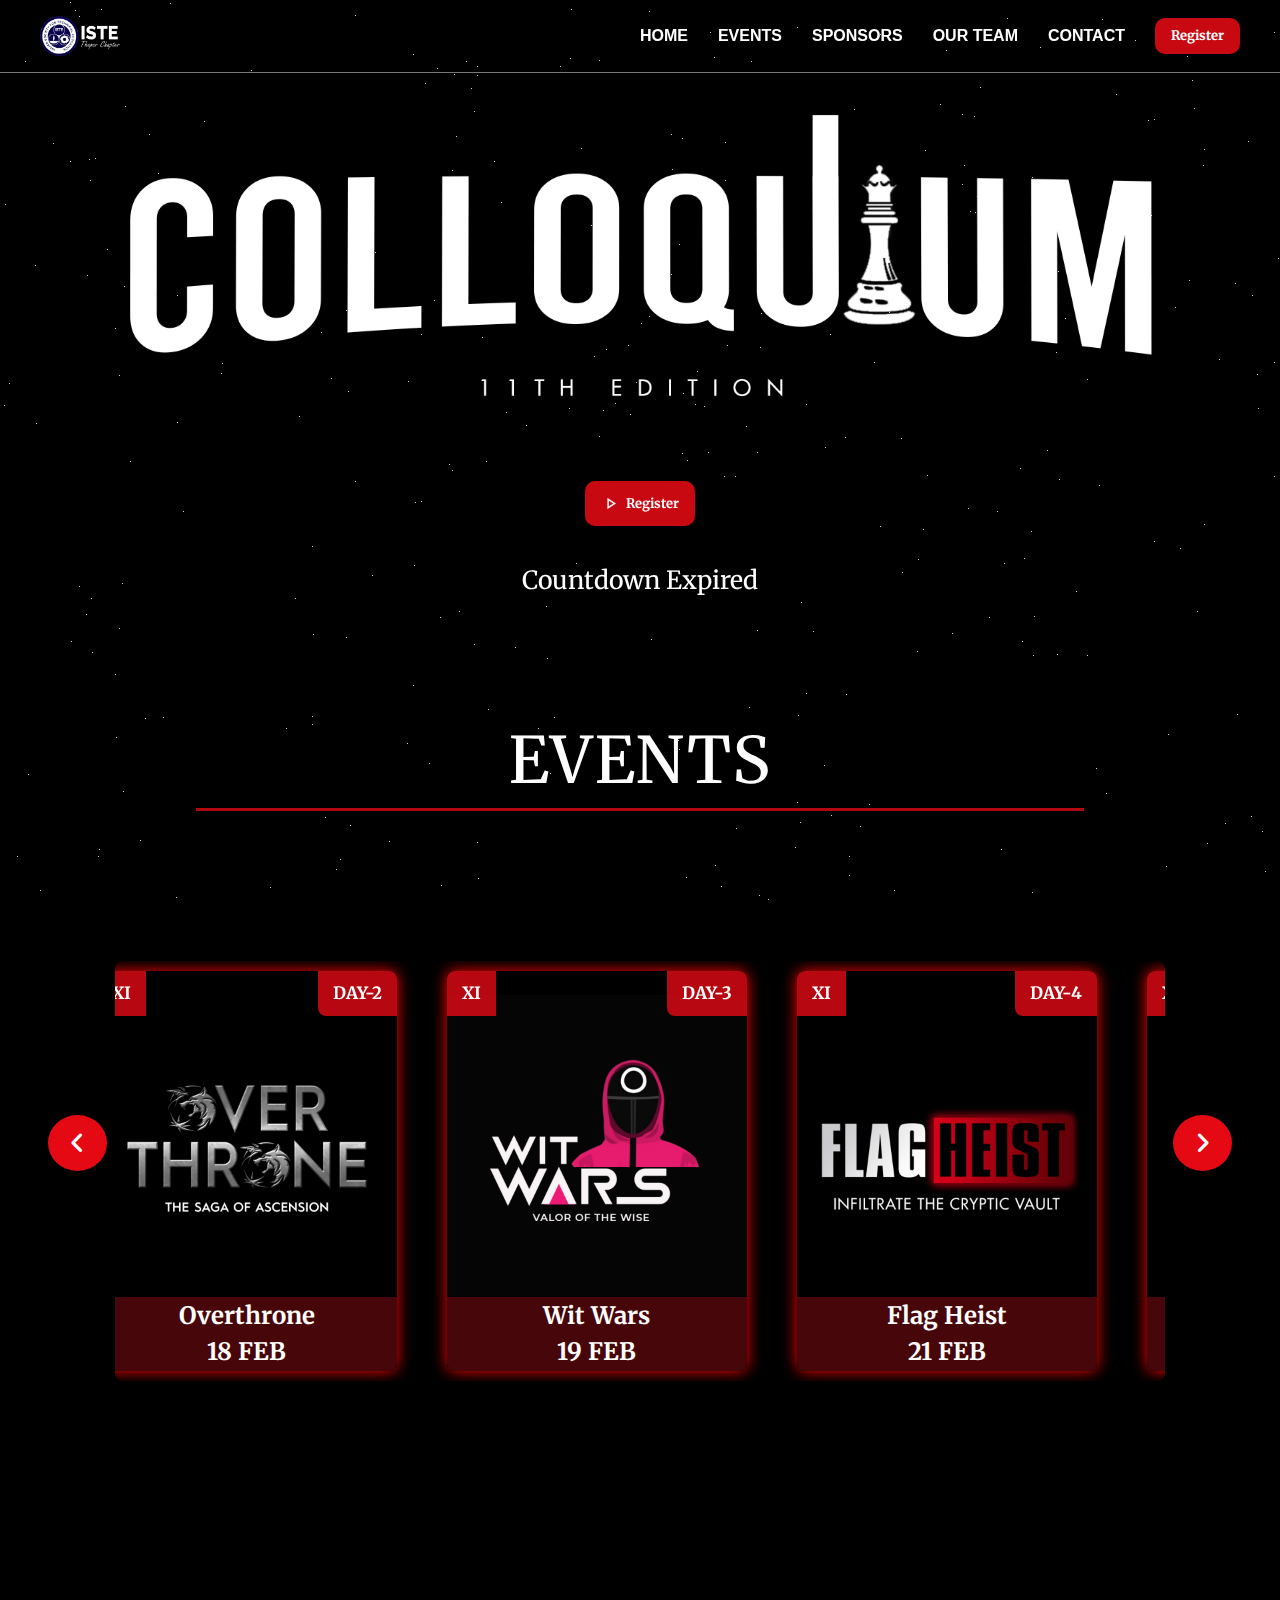
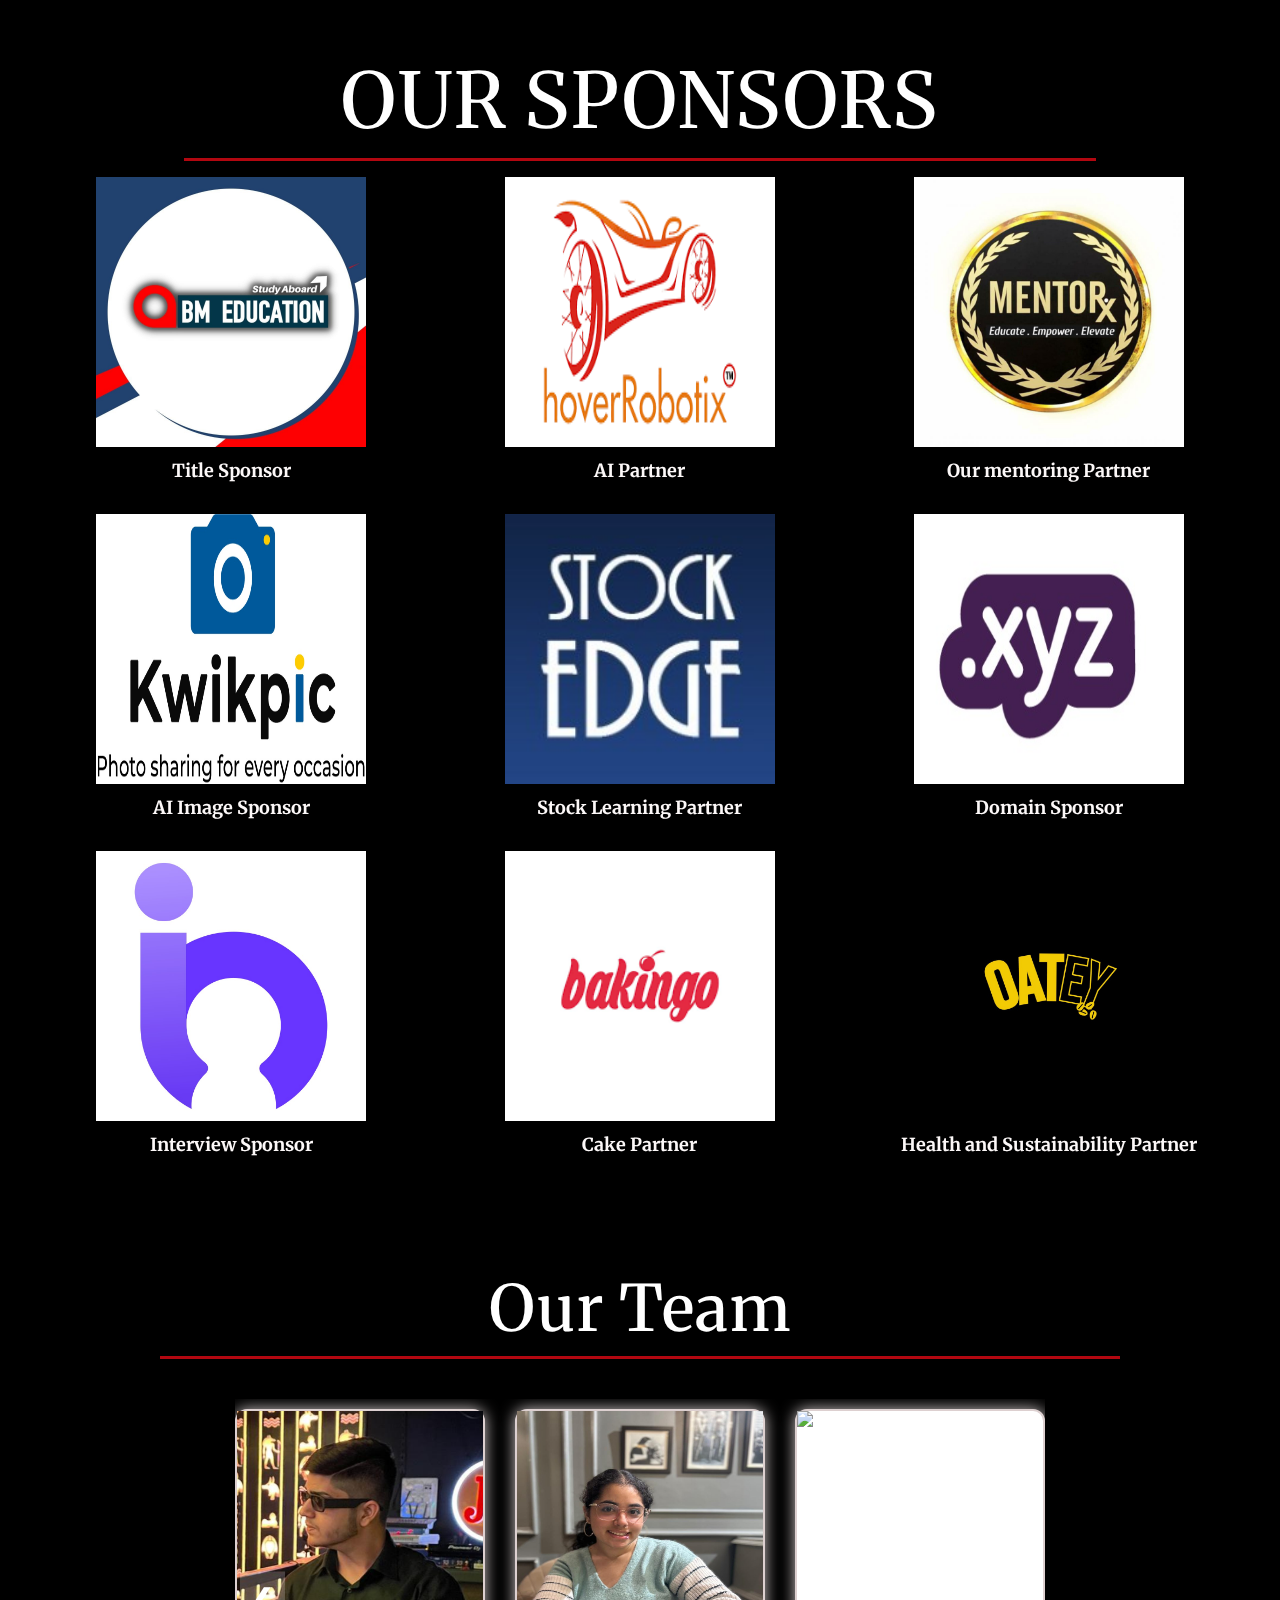
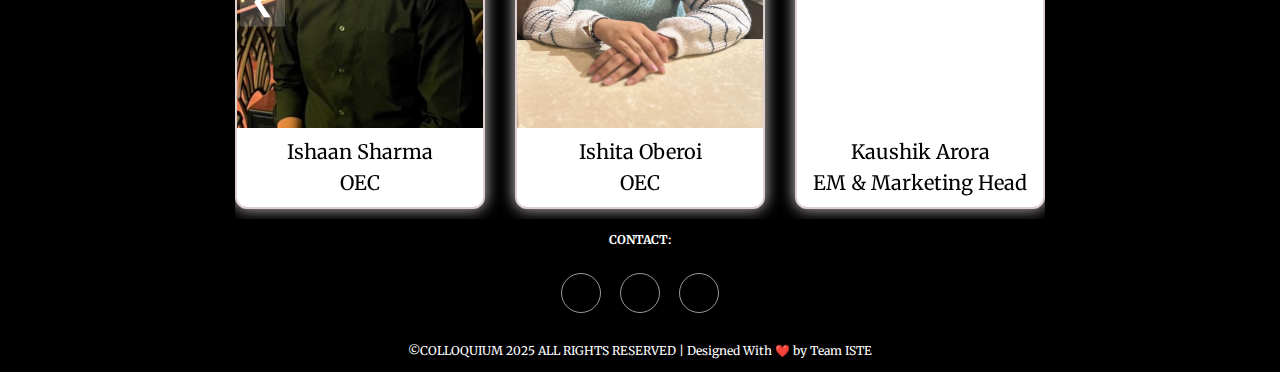
==== index.html @ e451efb2 "title" ====
<!DOCTYPE html>
<html lang="en">

<head>
    <meta charset="UTF-8">
    <meta name="viewport" content="width=device-width, initial-scale=1.0">
    <title>Home</title>
    <link rel="stylesheet" href="style.css">
    <link rel="stylesheet" href="home.css">
    <link rel="stylesheet" href="https://unpkg.com/aos@next/dist/aos.css" />
    <link rel="stylesheet" href="https://cdnjs.cloudflare.com/ajax/libs/font-awesome/6.3.0/css/all.min.css">
    <link href="https://fonts.googleapis.com/css2?family=Bebas+Neue" rel="stylesheet">

    <link rel="stylesheet" href="https://cdnjs.cloudflare.com/ajax/libs/ionicons/2.0.1/css/ionicons.min.css">

    
</head>

<body>
    <header>
        <div class="header">
                <a class="logo" href=".page-top"><img src="images/ISTE Thapar Chapter Logo white.png" alt="ISTE LOGO"></a>
            
                
                <input class="menu-btn" type="checkbox" id="menu-btn" />
                <label class="menu-icon" for="menu-btn"><span class="navicon"></span></label>
                <ul class="menu">
                    <li><a href="#" class="link link-theme">HOME</a></li>
                    <li><a href="#wrapper" class="link link-theme">EVENTS</a></li>
                    <li><a href="#sponsers" class="link link-theme">SPONSORS</a></li>
                    <li><a href="#our-team" class="link link-theme">OUR TEAM</a></li>
                    <li><a href="#footer" class="link link-theme">CONTACT</a></li>
                    <li>
                        <a class="resume-button" href="register.html" id="nav-button1">
                            Register
                        </a>
                    </li>
                </ul>
        </div>
    </header>

    <div class="main-container">
        <!-- <img src="images/IMG_9204.JPG"
            alt="ISTE Colloquium Group" class="hero-image" /> -->

        <div class="content">
            <img src="images/logo.png "
            alt="Colloquium" class="hero-image" />
           
            <a class="resume-button" href="register.html">
                <img src="images/play_arrow_24dp_E8EAED_FILL0_wght400_GRAD0_opsz24.svg" alt="Resume Icon"> Register
            </a>

            <div class="countdown">
                <div class="countdown-group">
                    <div class="countdown-digits">
                        <div class="digit" id="days">00</div>
                    </div>
                    <div class="countdown-label">DAYS</div>
                </div>
            
                <div class="countdown-group">
                    <div class="countdown-digits">
                        <div class="digit" id="hours">00</div>
                    </div>
                    <div class="countdown-label">HOURS</div>
                </div>
            
                <div class="countdown-group">
                    <div class="countdown-digits">
                        <div class="digit" id="minutes">00</div>
                    </div>
                    <div class="countdown-label">MINUTES</div>
                </div>
            
                <div class="countdown-group">
                    <div class="countdown-digits">
                        <div class="digit" id="seconds">00</div>
                    </div>
                    <div class="countdown-label">SECONDS</div>
                </div>
            </div>
            
            <script>
                function startCountdown(targetDate) {
                    function updateTimer() {
                        const now = new Date().getTime();
                        const distance = targetDate - now;
            
                        if (distance < 0) {
                            document.querySelector(".countdown").innerHTML = "Countdown Expired";
                            return;
                        }
            
                        const days = Math.floor(distance / (1000 * 60 * 60 * 24));
                        const hours = Math.floor((distance % (1000 * 60 * 60 * 24)) / (1000 * 60 * 60));
                        const minutes = Math.floor((distance % (1000 * 60 * 60)) / (1000 * 60));
                        const seconds = Math.floor((distance % (1000 * 60)) / 1000);
            
                        document.getElementById("days").innerText = days.toString().padStart(2, '0');
                        document.getElementById("hours").innerText = hours.toString().padStart(2, '0');
                        document.getElementById("minutes").innerText = minutes.toString().padStart(2, '0');
                        document.getElementById("seconds").innerText = seconds.toString().padStart(2, '0');
                    }
            
                    updateTimer();
                    setInterval(updateTimer, 1000);
                }
            
                const targetDate = new Date("2025-02-17T00:00:00").getTime();
                startCountdown(targetDate);
            </script>

           
        </div>
    </div>

    <div id="wrapper">
        <h1>EVENTS</h1>
        <div class="wrapper">
            <i id="left" class="fa-solid fa-angle-left"></i>
            <ul class="carousel">
                <li class="card">
                    <a class="card-inner" href="web-vida.html">
                        <img src="images/WEBVIDA.png" alt="">
                        <div class="card-front">
                            <div class="card-header">
                                <div id="XI">XI</div>
                                <div id="Day">DAY-1</div>
                            </div>
                            <div class="card-footer">
                                <div class="card-title">Web Vida</div>
                                <span class="card-date">17 FEB</span>
                            </div>
                        </div>
                        <div class="card-back">
                            <p class="event-description">CODE.CREATE.CONQUER.</p>
                        </div>
                    </a>
                </li>

                
                <li class="card">
                    <a class="card-inner" href="overthrone.html" >
                        <img src="images/OVERTHRONE.png"  alt="">
                        <div class="card-front">
                            <div class="card-header">
                                <div id="XI">XI</div>
                                <div id="Day">DAY-2</div>
                            </div>
                            <div class="card-footer">
                                <div class="card-title">Overthrone</div>
                                <span class="card-date">18 FEB</span>
                            </div>
                        </div>
                        <div class="card-back">
                            <p class="event-description">THE SAGA OF ASCENSION</p>
                        </div>
                    </a>
                </li>
                <li class="card">
                    <a class="card-inner" href="wit-wars.html" >
                        <img src="images/WITWARS.png" alt="">
                        <div class="card-front">
                            <div class="card-header">
                                <div id="XI">XI</div>
                                <div id="Day">DAY-3</div>
                            </div>
                            <div class="card-footer">
                                <div class="card-title">Wit Wars</div>
                                <span class="card-date">19 FEB</span>
                            </div>
                        </div>
                        <div class="card-back">
                            <p class="event-description">VALOR OF THE WISE</p>
                        </div>
                    </a>
                </li>
                <li class="card">
                    <a class="card-inner" href="flag-heist.html" >
                        <img src="images/FLAGHEIST.png" alt="">
                        <div class="card-front">
                            <div class="card-header">
                                <div id="XI">XI</div>
                                <div id="Day">DAY-4</div>
                            </div>
                            <div class="card-footer">
                                <div class="card-title">Flag Heist</div>
                                <span class="card-date">21 FEB</span>
                            </div>
                        </div>
                        <div class="card-back">
                            <p class="event-description">INFILTRATE THE CRYPTIC VAULT</p>
                        </div>
                    </a>
                </li>
               
            </ul>
            <i id="right" class="fa-solid fa-angle-right"></i>
        </div>
    </div>
    <div id="sponsers">
        <div class="container">
            <h1 class="title">OUR SPONSORS</h1>
            <div class="sponsors-grid">
                <div class="sponsor">
                    <img src="images/bm.jpg" alt="Sponsor 1 Logo" class="sponsor-logo">
                    <p class="description">Title Sponsor</p>
                </div>
                <div class="sponsor">
                    <img src="images/ai.png" alt="Sponsor 2 Logo" class="sponsor-logo">
                    <p class="description">AI Partner</p>
                </div>
                <div class="sponsor">
                    <img src="images/mentor.jpeg" alt="Sponsor 3 Logo" class="sponsor-logo">
                    <p class="description">Our mentoring Partner</p>
                </div>
                <div class="sponsor">
                    <img src="images/logo-4.jpg" alt="Sponsor 4 Logo" class="sponsor-logo">
                    <p class="description">AI Image Sponsor</p>
                </div>
                <div class="sponsor">
                    <img src="images/logo-5.jpg" alt="Sponsor 5 Logo" class="sponsor-logo">
                    <p class="description">Stock Learning Partner</p>
                </div>
                <div class="sponsor">
                    <img src="images/logo-6.jpg" alt="Sponsor 6 Logo" class="sponsor-logo">
                    <p class="description">Domain Sponsor</p>
                </div>
                <div class="sponsor">
                    <img src="images/logo-7.jpg" alt="Sponsor 7 Logo" class="sponsor-logo">
                    <p class="description">Interview Sponsor</p>
                </div>
                <div class="sponsor">
                    <img src="images/cake.png" alt="Sponsor Logo" class="sponsor-logo">
                    <p class="description">Cake Partner</p>
                </div>
                <div class="sponsor">
                    <img src="images/oatley.jpg" alt="Sponsor 7 Logo" class="sponsor-logo">
                    <p class="description">Health and Sustainability Partner</p>
                </div>
            </div>
        </div>
    </div>


    <div id="our-team">
        <h1>Our Team</h1>

        <div class="slider-container">
            <button class="arrow arrow-left">&#10094;</button>
            <div class="oc">
                <div class="grid">
                    <div class="image">
                        <img src="images/ishaan.png" alt="Ishaan Sharma" />
                    </div>
                    <div class="name">
                        <p>Ishaan Sharma</p>
                        <p>OEC</p>
                    </div>
                </div>
                <div class="grid">
                    <div class="image">
                        <img src="images/ishita.jpg" alt="Ishita Oberoi" />
                    </div>
                    <div class="name">
                        <p>Ishita Oberoi</p>
                        <p>OEC</p>
                    </div>
                </div>
                <div class="grid">
                    <div class="image">
                        <img src="images/kaushik.png" alt="Kaushik Arora" />
                    </div>
                    <div class="name">
                        <p>Kaushik Arora</p>
                        <p>EM & Marketing Head</p>
                    </div>
                </div>
                <div class="grid">
                    <div class="image">
                        <img src="images/haryiank.png" alt="Haryiank Kumra" />
                    </div>
                    <div class="name">
                        <p>Haryiank Kumar</p>
                        <p>EM Head</p>
                    </div>
                </div>
                <div class="grid">
                    <div class="image">
                        <img src="images/sakshat.png" alt="Sakshat Jain" />
                    </div>
                    <div class="name">
                        <p>Sakshat Jain</p>
                        <p>EM Head</p>
                    </div>
                </div>
                <div class="grid">
                    <div class="image">
                        <img src="images/bhavya.jpeg" alt="Bhavya" />
                    </div>
                    <div class="name">
                        <p>Bhavya</p>
                        <p>Documentation Head</p>
                    </div>
                </div>
                <div class="grid">
                    <div class="image">
                        <img src="images/vaaris.png" alt="Vaaris Sidhu" />
                    </div>
                    <div class="name">
                        <p>Vaaris Sidhu</p>
                        <p>Documentation Head</p>
                    </div>
                </div>
                <div class="grid">
                    <div class="image"><img src="images/lakshita.png" alt="Lakshita Gupta"></div>
                    <div class="name">
                        <p class="person-name">Lakshita Gupta</p>
                        <p class="person-role">Technical Head</p>
                    </div>
                </div>

                <div class="grid">
                    <div class="image"><img src="images/garv.jpg" alt="Garv Chopra"></div>
                    <div class="name">
                        <p class="person-name">Garv Chopra</p>
                        <p class="person-role">Technical Head</p>
                    </div>
                </div>

                <div class="grid">
                    <div class="image"><img src="images/Ishan.jpg" alt="Ishaan Pathak"></div>
                    <div class="name">
                        <p class="person-name">Ishaan Pathak</p>
                        <p class="person-role">Technical Head</p>
                    </div>
                </div>

                <div class="grid">
                    <div class="image"><img src="images/janya.jpeg" alt="Janya Makhija"></div>
                    <div class="name">
                        <p class="person-name">Janya Makhija</p>
                        <p class="person-role">Marketing Head</p>
                    </div>
                </div>

               

                <div class="grid">
                    <div class="image"><img src="images/ayush.png" alt="Ayush Garg"></div>
                    <div class="name">
                        <p class="person-name">Ayush Garg</p>
                        <p class="person-role">Design Head</p>
                    </div>
                </div>

                <div class="grid">
                    <div class="image"><img src="images/bhavika.png" alt="Bhavika"></div>
                    <div class="name">
                        <p class="person-name">Bhavika</p>
                        <p class="person-role">Design Head</p>
                    </div>
                </div>

                <div class="grid">
                    <div class="image"><img src="images/kashvi.png" alt="Kashvi"></div>
                    <div class="name">
                        <p class="person-name">Kashvi Sharma</p>
                        <p class="person-role">Content Head</p>
                    </div>
                </div>

                <div class="grid">
                    <div class="image"><img src="images/saarthi.png" alt="Saarthi Arora"></div>
                    <div class="name">
                        <p class="person-name">Saarthi Arora</p>
                        <p class="person-role">Content Head</p>
                    </div>
                </div>

                <div class="grid">
                    <div class="image"><img src="images/paras.png" alt="Paras Dhawan"></div>
                    <div class="name">
                        <p class="person-name">Paras Dhawan</p>
                        <p class="person-role">Media Head</p>
                    </div>
                </div>

                <div class="grid">
                    <div class="image"><img src="images/rishabh.png" alt="Rishabh"></div>
                    <div class="name">
                        <p class="person-name">Rishabh Garg</p>
                        <p class="person-role">Media Head</p>
                    </div>
                </div>

                <div class="grid">
                    <div class="image"><img src="images/abhinivesh.png" alt="Abhinivesh Sharma"></div>
                    <div class="name">
                        <p class="person-name">Abhinivesh Sharma</p>
                        <p class="person-role">Publicity Head</p>
                    </div>
                </div>

                <div class="grid">
                    <div class="image"><img src="images/sneha.png" alt="Sneha"></div>
                    <div class="name">
                        <p class="person-name">Sneha</p>
                        <p class="person-role">Publicity Head</p>
                    </div>
                </div>

                <div class="grid">
                    <div class="image"><img src="images/yashita.png" alt="Yashita Gupta"></div>
                    <div class="name">
                        <p class="person-name">Yashita Gupta</p>
                        <p class="person-role">Creativity Head</p>
                    </div>
                </div>

                <div class="grid">
                    <div class="image"><img src="images/diya.jpg" alt="Diya"></div>
                    <div class="name">
                        <p class="person-name">Diya</p>
                        <p class="person-role">Creativity Head</p>
                    </div>
                </div>

                <div class="grid">
                    <div class="image"><img src="images/TANISHQ.jpg" alt="Tanishq Soni"></div>
                    <div class="name">
                        <p class="person-name">Tanishq Soni</p>
                        <p class="person-role">Logistics Head</p>
                    </div>
                </div>

                <div class="grid">
                    <div class="image"><img src="images/DIXANT.jpg" alt="Dixant"></div>
                    <div class="name">
                        <p class="person-name">Dixant</p>
                        <p class="person-role">Logistics Head</p>
                    </div>
                </div>

            </div>
            <button class="arrow arrow-right">&#10095;</button>
        </div>
    </div>

    
    
      
    
    <div class="footer-basic" id="footer" >
        <footer>
            <div class="contact">
                <h4>CONTACT:</h4>
            </div>
            <div class="social">
                <a href="https://www.instagram.com/iste_tiet/"><i class="icon ion-social-instagram"></i></a>
                <a href="https://www.linkedin.com/company/iste-thapar/posts/?feedView=all"><i
                        class="icon ion-social-linkedin"></i></a>
                <a href="https://www.facebook.com/ISTE.Thapar/"><i class="icon ion-social-facebook"></i></a>
            </div>

            <p>©COLLOQUIUM 2025 ALL RIGHTS RESERVED | Designed With ❤️ by <span>Team ISTE</span></p>
        </footer>
    </div>


    <div class="particles"></div>
    <div class="star-background"></div>

    <script>
        // background
        const particleContainer = document.querySelector('.particles');
        const starBackground = document.querySelector('.star-background');

        for (let i = 0; i < 100; i++) {
            const particle = document.createElement('div');
            particle.classList.add('particle');
            particle.style.top = `${Math.random() * 100}vh`;
            particle.style.left = `${Math.random() * 100}vw`;
            particle.style.animationDelay = `${Math.random() * 10}s`;
            particleContainer.appendChild(particle);
        }

        for (let i = 0; i < 300; i++) {
            const star = document.createElement('div');
            star.classList.add('star');
            star.style.top = `${Math.random() * 100}vh`;
            star.style.left = `${Math.random() * 100}vw`;
            starBackground.appendChild(star);
        }

        // event carousel 
        const wrapper = document.querySelector(".wrapper");
        const carousel = document.querySelector(".carousel");
        const firstCardWidth = carousel.querySelector(".card").offsetWidth;
        const arrowBtns = document.querySelectorAll(".wrapper i");
        const carouselChildrens = [...carousel.children];

        let isDragging = false, isAutoPlay = true, startX, startScrollLeft, timeoutId;

        let cardPerView = Math.round(carousel.offsetWidth / firstCardWidth);

        carouselChildrens.slice(-cardPerView).reverse().forEach(card => {
            carousel.insertAdjacentHTML("afterbegin", card.outerHTML);
        });

        carouselChildrens.slice(0, cardPerView).forEach(card => {
            carousel.insertAdjacentHTML("beforeend", card.outerHTML);
        });

        carousel.classList.add("no-transition");
        carousel.scrollLeft = carousel.offsetWidth;
        carousel.classList.remove("no-transition");

        arrowBtns.forEach(btn => {
            btn.addEventListener("click", () => {
                carousel.scrollLeft += btn.id == "left" ? -firstCardWidth : firstCardWidth;
            });
        });

        const dragStart = (e) => {
            isDragging = true;
            carousel.classList.add("dragging");
            startX = e.pageX;
            startScrollLeft = carousel.scrollLeft;
        };

        const dragging = (e) => {
            if (!isDragging) return;
            carousel.scrollLeft = startScrollLeft - (e.pageX - startX);
        };

        const dragStop = () => {
            isDragging = false;
            carousel.classList.remove("dragging");
        };

        const infiniteScroll = () => {
            if (carousel.scrollLeft === 0) {
                carousel.classList.add("no-transition");
                carousel.scrollLeft = carousel.scrollWidth - (2 * carousel.offsetWidth);
                carousel.classList.remove("no-transition");
            } else if (Math.ceil(carousel.scrollLeft) === carousel.scrollWidth - carousel.offsetWidth) {
                carousel.classList.add("no-transition");
                carousel.scrollLeft = carousel.offsetWidth;
                carousel.classList.remove("no-transition");
            }
            clearTimeout(timeoutId);
            if (!wrapper.matches(":hover")) autoPlay();
        };

        const autoPlay = () => {
            if (window.innerWidth < 200 || !isAutoPlay) return;
            timeoutId = setTimeout(() => carousel.scrollLeft += firstCardWidth, 5000);
        };

        autoPlay();

        carousel.addEventListener("mousedown", dragStart);
        carousel.addEventListener("mousemove", dragging);
        document.addEventListener("mouseup", dragStop);
        carousel.addEventListener("scroll", infiniteScroll);
        wrapper.addEventListener("mouseenter", () => clearTimeout(timeoutId));
        wrapper.addEventListener("mouseleave", autoPlay);

        // our team
        const teamCarousel = document.querySelector('.oc');
        const leftArrow = document.querySelector('.arrow-left');
        const rightArrow = document.querySelector('.arrow-right');
        const cardWidth = 250;
        const gap = 30;
        const scrollAmount = cardWidth + gap;
        let autoScroll;

        function scrollCarousel(direction) {
            if (direction === 'right') {
                teamCarousel.scrollBy({ left: scrollAmount, behavior: 'smooth' });
                setTimeout(() => {
                    if (teamCarousel.scrollLeft + teamCarousel.clientWidth >= teamCarousel.scrollWidth) {
                        teamCarousel.scrollTo({ left: 0, behavior: 'smooth' });
                    }
                }, 1000);
            } else {
                teamCarousel.scrollBy({ left: -scrollAmount, behavior: 'smooth' });
            }
        }

        leftArrow.addEventListener('click', () => scrollCarousel('left'));
        rightArrow.addEventListener('click', () => scrollCarousel('right'));

        function startAutoScroll() {
            autoScroll = setInterval(() => {
                scrollCarousel('right');
            }, 5000);
        }

        teamCarousel.addEventListener('mouseenter', () => clearInterval(autoScroll));
        teamCarousel.addEventListener('mouseleave', startAutoScroll);

        startAutoScroll();
    </script>
    <script src="main.js"></script>
</body>

</html>
---- style.css ----
@import 'https://fonts.googleapis.com/css2?family=Merriweather:ital,wght@0,300;0,400;0,700;0,900;1,300;1,400;1,700;1,900&family=Poppins:ital,wght@0,100;0,200;0,300;0,400;0,500;0,600;0,700;0,800;0,900;1,100;1,200;1,300;1,400;1,500;1,600;1,700;1,800;1,900&display=swap';

* {
    margin: 0;
    padding: 0;
    scroll-behavior: smooth;
    box-sizing: border-box;
}

body {
    color: white;
    line-height: 1.5;
    text-decoration: none;
    font-family: "Merriweather";
    background-color: rgb(0, 0, 0);     
    overflow-x: hidden;
}

h1,
h2 {
    letter-spacing: 0.1rem;
    font-weight: 500;
}

h1 {
    font-size: 2rem;
}

h2 {
    font-size: 1.5rem;
}

a {
    color: white;
}

/*  Navbar */
.link {
    position: relative;
    text-transform: uppercase;
    font-family: Montserrat, helvetica, arial, sans-serif;
    font-weight: 700;
}

.link:before {
    content: '';
    position: absolute;
    left: 0;
    bottom: 0;
    background: #000;
    width: 0;
    height: 2px;
    -webkit-transition: all .4s cubic-bezier(.35, 1, .33, 1);
    transition: all .4s cubic-bezier(.35, 1, .33, 1)
}

.link:hover {
    color: white;
}

.link:hover:before {
    width: 100%;
}

.link-theme:before {
    border-bottom: 3px solid;
    border-image: linear-gradient(to right, #B20710, #B20710, transparent);
    border-image-slice: 1;
}

header {
    position: relative;
    z-index: 2;
    /* background-color: #000000; */
    width: 100%;
    outline: 1px solid #777;
    flex-direction: column;
}

.header {
    display: flex;
    justify-content: space-between;
    align-items: center;
    min-height: 4.5rem;
    padding: 0.5em 2.5em;
    width: 100%;
    margin: auto;
}

.header ul {
    list-style: none;
    overflow: hidden;
    /* background-color: #000000; */
}

.header li a {
    display: block;
    text-decoration: none;
}

.header li a:hover,
.header .menu-btn:hover {
    background-color: #000000;
}

.header .logo {
    width: 5rem;
    float: left;
    font-size: 2em;
    text-decoration: none;
    height: 2.5rem;
}

.logo img {
    height: 100%;
    width: 100%;
}

.header .menu {
    clear: both;
    max-height: 0;
    transition: max-height .2s ease-out;
    display: flex;
    align-items: center;
}

.header .menu li {
    padding: 1rem;
}

.header .menu-icon {
    cursor: pointer;
    display: inline-block;
    /* float: right; */
    padding: 28px 20px;
    position: relative;
    user-select: none;
}

.header .menu-icon .navicon {
    background: white;
    display: block;
    height: 2px;
    position: relative;
    transition: background .2s ease-out;
    width: 18px;
}

.header .menu-icon .navicon:before,
.header .menu-icon .navicon:after {
    background: white;
    content: '';
    display: block;
    height: 100%;
    position: absolute;
    transition: all .2s ease-out;
    width: 100%;
}

.header .menu-icon .navicon:before {
    top: 5px;
}

.header .menu-icon .navicon:after {
    top: -5px;
}

.header .menu-btn {
    display: none;
}

.header .menu-btn:checked~.menu {
    max-height: 300px;
}

.header .menu-btn:checked~.menu-icon .navicon {
    background: transparent;
}

.header .menu-btn:checked~.menu-icon .navicon:before {
    transform: rotate(-45deg);
}

.header .menu-btn:checked~.menu-icon .navicon:after {
    transform: rotate(45deg);
}

.header .menu-btn:checked~.menu-icon:not(.steps) .navicon:before,
.header .menu-btn:checked~.menu-icon:not(.steps) .navicon:after {
    top: 0;
}

.resume-button {
    width: auto;
    background-color: #E50914;
    background-color: #B20710;
    background-color: #c90912;
    color: white;
    border-radius: 10px;
    display: flex;
    padding: 0.5rem 1rem;
    justify-content: center;
    align-items: center;
    border: none;
    gap: 6px;
    font-weight: 700;
    cursor: pointer;
    transition: all 0.3s ease;
    text-decoration: none;
    font-size: small;
}

.resume-button img {
    width: 1.2rem;
    height: 1.8rem;
}

.resume-button:hover {
    background-color: #c90912;
    background-color: #E50914;
}

.resume-button:active {
    transform: scale(0.95);
}

#nav-button2 {
    display: none;
    width: 10rem;
    /* margin-left: auto; */
}

.particles {
    position: fixed;
    /* Changed to fixed */
    top: 0;
    left: 0;
    width: 100%;
    height: 100%;
    overflow: hidden;
    z-index: 1;
    /* Ensure particles are below content */
}

.particle {
    position: absolute;
    width: 2px;
    height: 2px;
    background: white;
    border-radius: 50%;
    opacity: 0;
    box-shadow: 0 0 5px 1px white;
    animation: float 10s infinite;
}

@keyframes float {
    0% {
        transform: translateY(0) translateX(0);
        opacity: 0.7;
    }

    50% {
        opacity: 1;
    }

    100% {
        transform: translateY(-100vh) translateX(calc(-50vw + 100%));
        opacity: 0;
    }
}

.star-background {
    position: fixed;
    top: 0;
    left: 0;
    width: 100%;
    height: 100%;
    background: transparent;
    z-index: 0;
}

.star {
    position: absolute;
    width: 1px;
    height: 1px;
    background: white;
    opacity: 0.8;
}

@media (min-width: 875px) {
    .header li {
        float: left;
    }

    .header li a {
        margin-left: 30px;
    }

    .header .menu {
        clear: none;
        float: right;
        max-height: none;
    }

    .header .menu li {
        padding: 0;
    }

    .header .menu-icon {
        display: none;
    }

}

footer {
    background-color: #000000;
    position: relative;
    z-index: 2;
    font-size: 12px;
    /* margin-top: 4rem; */
    width: 100%;
    display: flex;
    flex-direction: column;
    align-items: center;
    text-align: center;
    padding: 12px;
    gap: 24px;
}


.footer-basic ul {
    padding: 0;
    list-style: none;
    text-align: center;
    font-size: 18px;
    line-height: 1.6;
    margin-bottom: 0;
}

.footer-basic li {
    padding: 0 10px;
}

.footer-basic ul a {
    color: inherit;
    text-decoration: none;
    opacity: 0.8;
}

.footer-basic ul a:hover {
    opacity: 1;
}

.footer-basic .social {
    text-align: center;
}

.footer-basic .social>a {
    font-size: 24px;
    width: 40px;
    height: 40px;
    line-height: 40px;
    display: inline-block;
    text-align: center;
    border-radius: 50%;
    border: 1px solid #ccc;
    margin: 0 8px;
    color: inherit;
    opacity: 0.75;
}

.footer-basic .social>a:hover {
    opacity: 0.9;
}

.footer-basic .copyright {
    margin-top: 15px;
    text-align: center;
    font-size: 13px;
    color: #aaa;
    margin-bottom: 0;
}

@media (max-width: 875px) {
    h1 {
        font-size: 1.5rem;
    }

    h2 {
        font-size: 1.25rem;
    }

    .header li a {
        margin-left: 0;
        padding: 10px;
    }

    .resume-button {
        font-size: 0.8rem;
        padding: 0.4rem 0.8rem;
    }

    .header {
        display: flex;
        gap: 5%;
        flex-wrap: wrap;

    }

    .header .menu {
        display: block;
        width: 100%;
    }

    #nav-button1 {
        display: none;
    }
    
    #nav-button2 {
        display: block;
        width: 6rem;
        text-align: center;
    }
}
---- home.css ----
@import url('https://fonts.googleapis.com/css2?family=Poppins:wght@400;500;600&display=swap');
 @import url('https://fonts.googleapis.com/css2?family=Pirata+One&display=swap');
 @import url('https://fonts.googleapis.com/css2?family=Rakkas&display=swap');
 .main-container {
     position: relative;
     z-index: 2;
     width: 100%;
     display: flex;
     flex-direction: column;
     align-items: center;
 }

 .content {
     display: flex;
     align-items: center;
     flex-direction: column;
     text-align: center;
     width: 100%;
     height: 100%;
     max-width: 1200px;
     padding: 0 1rem;
     gap: 4px;
     /* background-image: url('images\IMG_9204.JPG'); */
 }


 .hero-image {
     width: 100%;
     /* height: 50vh; */
     /* object-fit: contain; */
     margin-bottom: 1rem;
 }

 .title {
     font-size: clamp(2.5rem, 6vw, 5rem);
     color: #D81F26;
     margin-bottom: 1rem;
     letter-spacing: 2px;
 }

 .date {
     font-size: clamp(1rem,3vw,1.5rem);
     margin-bottom: 2rem;
     color: #ffffff80;
 }

 .countdown {
     display: flex;
     gap: 20px;
     justify-content: center;
     margin: 2rem 0;
     flex-wrap: wrap;
     font-size: 25px;
 }

 .countdown-group {
     display: flex;
     flex-direction: column;
     align-items: center;
     gap: 1rem;
 }

 .countdown-digits {
     display: flex;
     gap: 4px;
 }

 .digit {
     background: linear-gradient(180deg, #E50914 0%, #E50914 50%, #000000 100%);
     width: clamp(60px, 8vw, 40px);
     height: clamp(45px, 12vw, 60px);
     display: flex;
     align-items: center;
     justify-content: center;
     font-size: clamp(1.5rem, 4vw, 2.5rem);
     font-family: Montserrat, helvetica, arial, sans-serif;
     color: white;
     border-radius: 4px;
     position: relative;
 }

 .countdown-label {
     font-size: clamp(0.8rem, 2vw, 1rem);
     color: white;
 }

 .events {
     display: grid;
     grid-template-columns: repeat(2, 1fr);
     gap: 2rem;
     margin-top: 1rem;
     padding: 0 1rem;
 }

 @media (min-width: 768px) {
     .events {
         grid-template-columns: repeat(4, 1fr);
     }
 }

 .event-item {
     display: flex;
     flex-direction: column;
     align-items: center;
     gap: 0.5rem;
     text-decoration: none;
     color: white;
     transition: transform 0.3s ease;
 }

 .event-item:hover {
     transform: scale(1.5);
 }

 .event-icon {
     font-size: clamp(1.5rem,4vw,2rem);
     color: white;
     width: clamp(40px,6vw,60px);
     height: clamp(40px,6vw,60px);
     display: flex;
     align-items: center;
     justify-content: center;
     border-radius: 50%;
     border: 2px solid white;
 }

 .event-label {
     font-size: clamp(0.8rem,2vw,1rem);
     color: #ffffff80;
 }

 .mobile-menu-btn {
     display: block;
     background: none;
     border: none;
     color: white;
     font-size: clamp(1rem,4vw,1.5rem);
     cursor: pointer;
 }

 @media (min-width: 768px) {
     .mobile-menu-btn {
         display: none;
     }
 }

 .mobile-menu {
     position: fixed;
     top: 70px;
     left: 0;
     right: 0;
     background-color: rgba(0, 0, 0, 0.95);
     padding: 1rem;
     display: none;
 }

 .mobile-menu.active {
     display: block;
 }

 .mobile-menu a {
     display: block;
     color: white;
     text-decoration: none;
     padding: 0.5rem 0;
     border-bottom: 1px solid #333;
     font-size: clamp(1rem,3vw,1.2rem);
 }

 #wrapper {
    padding: 5rem 3rem;
     display: flex;
     align-items: center;
     justify-content: center;
     flex-direction: column;
 }
#wrapper h1{
    font-size: clamp(2.5rem,6vw,4rem);
    color: white;
    border-bottom: 3px solid #B20710;
    width: 75%;
    text-align: center;
    margin: auto;
    font-family: "Merriweather";
}
 .wrapper {
     display: flex;
     align-items: center;
     justify-content: center;
     min-height: 80vh;
     max-width: 1200px;
     width: 100%;
     position: relative;
     perspective: 1500px;
     z-index: 2;
     gap: 8px;
 }

 .wrapper .carousel {
     display: grid;
     grid-auto-flow: column;
     grid-auto-columns: calc((100% / 3) - 16px);
     overflow-x: auto;
     scroll-snap-type: x mandatory;
     gap: 16px;
     border-radius: 8px;
     scroll-behavior: smooth;
     scrollbar-width: none;
 }

 .carousel::-webkit-scrollbar {
     display: none;
 }

 .card {
    background-color: #000000;
     scroll-snap-align: start;
     height: 400px;
     list-style: none;
     cursor: pointer;
     border-radius: 8px;
     position: relative;
     width: 300px;
     transform-style: preserve-3d;
     transition: transform 0.6s ease-in-out;
     background: rgba(0, 0, 0, 0.7);
     color: white;
     overflow: hidden;
     margin:10px 0;
     box-shadow: 0 0 15px red;
 }

 .card img{
    background-color: #000000;
    height: auto;
    width: 100%;
 }
  

 .card .card-header {
     display: flex;
     justify-content: space-between;
     position: absolute;
     top: 0;
     width: 100%;
 }

.card .card-header div {
     padding: 10px 15px;
     font-size: 17px;
     font-weight: bold;
     background-color: rgba(229, 9, 20,0.8);
     color: white;
 }

.card .card-card-header #XI {
     border-radius: 2px 0 8px 0;
 }

 .card-header #Day {
     border-radius: 0 2px 0 8px;
 }

 .card-inner {
    background-color: #000000;
     display: flex;
     flex-direction: column;
     justify-content: space-between;
     align-items: center;
     position: absolute;
     width: 100%;
     height: 100%;
     transform-style: preserve-3d;
     transition: transform 0.6s ease-in-out;
 }

 .card:hover .card-inner {
     transform: rotateY(180deg);
 }

 .card .card-front,
 .card .card-back {
     position: absolute;
     width: 100%;
     height: 100%;
     backface-visibility: hidden;
     border-radius: 8px;
 }

 .card .card-front {
     display: flex;
     flex-direction: column;
     justify-content: center;
     align-items: center;
     color: #fff;
     background-size: cover;
     background-position: center;
     padding: 20px;
 }

 .card-footer {
     position: absolute;
         bottom: 0;
     width: 100%;
     text-align: center;
    background-color: rgb(71, 7, 10);
     padding: 1px;
     font-size: 1.5rem;
     font-weight: bold;
     border-radius: 0px 0px 3px 3px;
 }

 .card .card-back {
     background: #4c0707;
     display: flex;
     justify-content: center;
     align-items: center;
     padding: 20px;
     font-size: 1.2rem;
     text-align: center;
     transform: rotateY(180deg);
 }

 #left,
 #right {
    display: flex;
    align-items: center;
    justify-content: center;
     transform: translateY(-50%);
     font-size: 1.5rem;
     color: white;
     background-color: rgb(229, 9, 20);
     padding: 1rem;
     width: 7rem;
     border-radius: 50%;
     cursor: pointer;
     transition: background 0.3s ease-in-out;
     z-index: 10;
 }

 #left:hover,
 #right:hover {
     background: rgba(255, 0, 0, 1);
 }



 @media screen and (max-width: 768px) {

     #left,
     #right {
         font-size: 26px;
         padding: 12px;
     }
 }

 @media screen and (max-width: 480px) {

     #left,
     #right {
         font-size: 22px;
         padding: 8px;
         width: 10%;
     }
 }

 @media screen and (max-width: 900px) {
     .wrapper .carousel {
         grid-auto-columns: calc((100% / 2) - 10px);
     }
 }

 @media screen and (max-width: 600px) {
     .wrapper .carousel {
         grid-auto-columns: 100%;
     }
 }



 @media screen and (max-width: 1200px) {
     .wrapper .carousel {
         grid-auto-columns: calc((100% / 2) - 12px);
     }
 }

 @media screen and (max-width: 900px) {
     .wrapper .carousel {
         grid-auto-columns: calc((100% / 2) - 9px);
     }
 }

 @media screen and (max-width: 600px) {
     .wrapper .carousel {
         grid-auto-columns: 100%;
         width: 80%;
         gap: 2px;
     }
     #wrapper{
        padding: 3rem 1rem;
        
     }
     .card {
         width: 100%;
         max-width: 350px;
     }
 }
 @media screen and (max-width: 430px){
    .wrapper{
        min-height: 60vh;
    }
 }

 @media screen and (max-width: 480px) {

     .card .card-title {
         font-size: 1.5rem;
     }

     .card .card-date {
         font-size: 1.2rem;
     }
 }

 
 #our-team{
    margin-top: 50px;;
    z-index:2;
    display: flex;
    flex-direction: column;
    align-items: center;
 }
#our-team h1 {
     font-size: clamp(2.5rem,6vw,4rem);
     color: white;
     margin-bottom: 20px;
    border-bottom: 3px solid #B20710;
    width: 75%;
    text-align: center;
 }

 .slider-container {
     position: relative;
     overflow: hidden;
 }

 @media (min-width: 1024px) {
     .slider-container {
         width: calc((250px * 3) + (30px * 2));
     }
 }

 @media (max-width: 1023px) and (min-width: 600px) {
     .slider-container {
         width: calc((250px * 2) + (30px * 1));
     }
 }

 @media (max-width: 599px) {
     .slider-container {
         width: 250px;
     }
 }

 .oc {
    margin-top: 20px;
    z-index: 2;
     display: flex;
     gap: 30px;
     overflow-x: scroll;
     scroll-behavior: smooth;
     scroll-snap-type: x mandatory;
     padding: 10px 0;
 }

 .oc::-webkit-scrollbar {
     display: none;
 }

 .grid {
    z-index: 2;
     flex: 0 0 auto;
     width: 250px;
     height: 400px;
     background: white;
     border: 2px solid rgb(221, 208, 208);
     border-radius: 12px;
     box-shadow: 0px 0px 15px rgb(207, 199, 199);
     scroll-snap-align: center;
     display: flex;
     flex-direction: column;
     justify-content: space-between;
     transition: transform 0.2s;
 }

 .grid:hover {
     transform: scale(1.05);
     box-shadow: 2px 2px 20px rgb(240, 234, 234);
 }

 .image {
     width: 100%;
     height: 100%;
     overflow: hidden;
 }

 .image img {
     width: 100%;
     height: 100%;
     object-position: center;
 }

 .name {
     width: 100%;
     height: 20%;
     display: flex;
     flex-direction: column;
     justify-content: center;
     align-items: center;
     padding: 10px;
     text-align: center;
 }

 .name p {
     color: black;
     font-size: 20px;
     
        font-family: "Merriweather";
     margin: 0.5px 0;
 }

 .arrow {
     position: absolute;
     top: 50%;
     transform: translateY(-50%);
     background: rgba(255, 255, 255, 0.2);
     border: none;
     color: white;
     font-size: 30px;
     padding: 10px;
     cursor: pointer;
     z-index: 10;
     transition: background 0.3s;
 }

 .arrow:hover {
     background: rgba(255, 255, 255, 0.5);
 }

 .arrow-left {
     left: 5px;
 }

 .arrow-right {
     right: 5px;
 }
 .container {
     flex-grow: 1;
     display: flex;
     flex-direction: column;
     padding: 2rem;
     box-sizing: border-box;
     width: 100%;
 }

 .title {
        font-family: "Merriweather";
        margin: auto;
     color: white;
     margin-bottom: 1rem;
     text-align: center;
    border-bottom: 3px solid #B20710;
    width: 75%;
 }
 .sponsers {
    font-size: clamp(2.5rem, 6vw, 4rem);
    margin-bottom: 20px;
}

.sponsors-grid {
    z-index: 2;
    display: grid;
    grid-template-columns: repeat(1, 1fr); /* Default: 1 card per row on small screens */
    gap: 10px;
    text-align: center;
}

.sponsor {
    display: flex;
    flex-direction: column;
    align-items: center;
    margin-bottom: 20px;
}

.sponsor-logo {
    width: 270px;
    height: 270px;
}

.description {
    margin-top: 10px;
    font-size: 18px; /* Increased from 14px to 18px */
    font-weight: bold; /* Makes it stand out */
    color: #fcf8f8;
}

/* Adjust grid layout for tablets */
@media (min-width: 481px) and (max-width: 768px) {
    .sponsors-grid {
        grid-template-columns: repeat(2, 1fr); /* Show 2 cards per row */
        gap: 20px;
    }
}

/* Adjust grid layout for larger screens */
@media (min-width: 769px) {
    .sponsors-grid {
        grid-template-columns: repeat(3, 1fr); /* Show 3 cards per row */
    }
}

@media (max-width: 1200px) {
    .sponsors-grid {
        gap: 10px;
    }
}

/* Further spacing adjustments for different screen sizes */
@media (max-width: 768px) {
    .title {
        margin-bottom: 2rem;
    }
}

@media (max-width: 480px) {
    .sponsors-grid {
        grid-template-columns: 1fr; /* Only 1 card visible per row */
    }

    .title {
        margin-bottom: 1rem;
    }

    .description {
        font-size: 16px; /* Slightly reduced for small screens for better readability */
    }
}


.card-inner img {
    height: 100%;
}
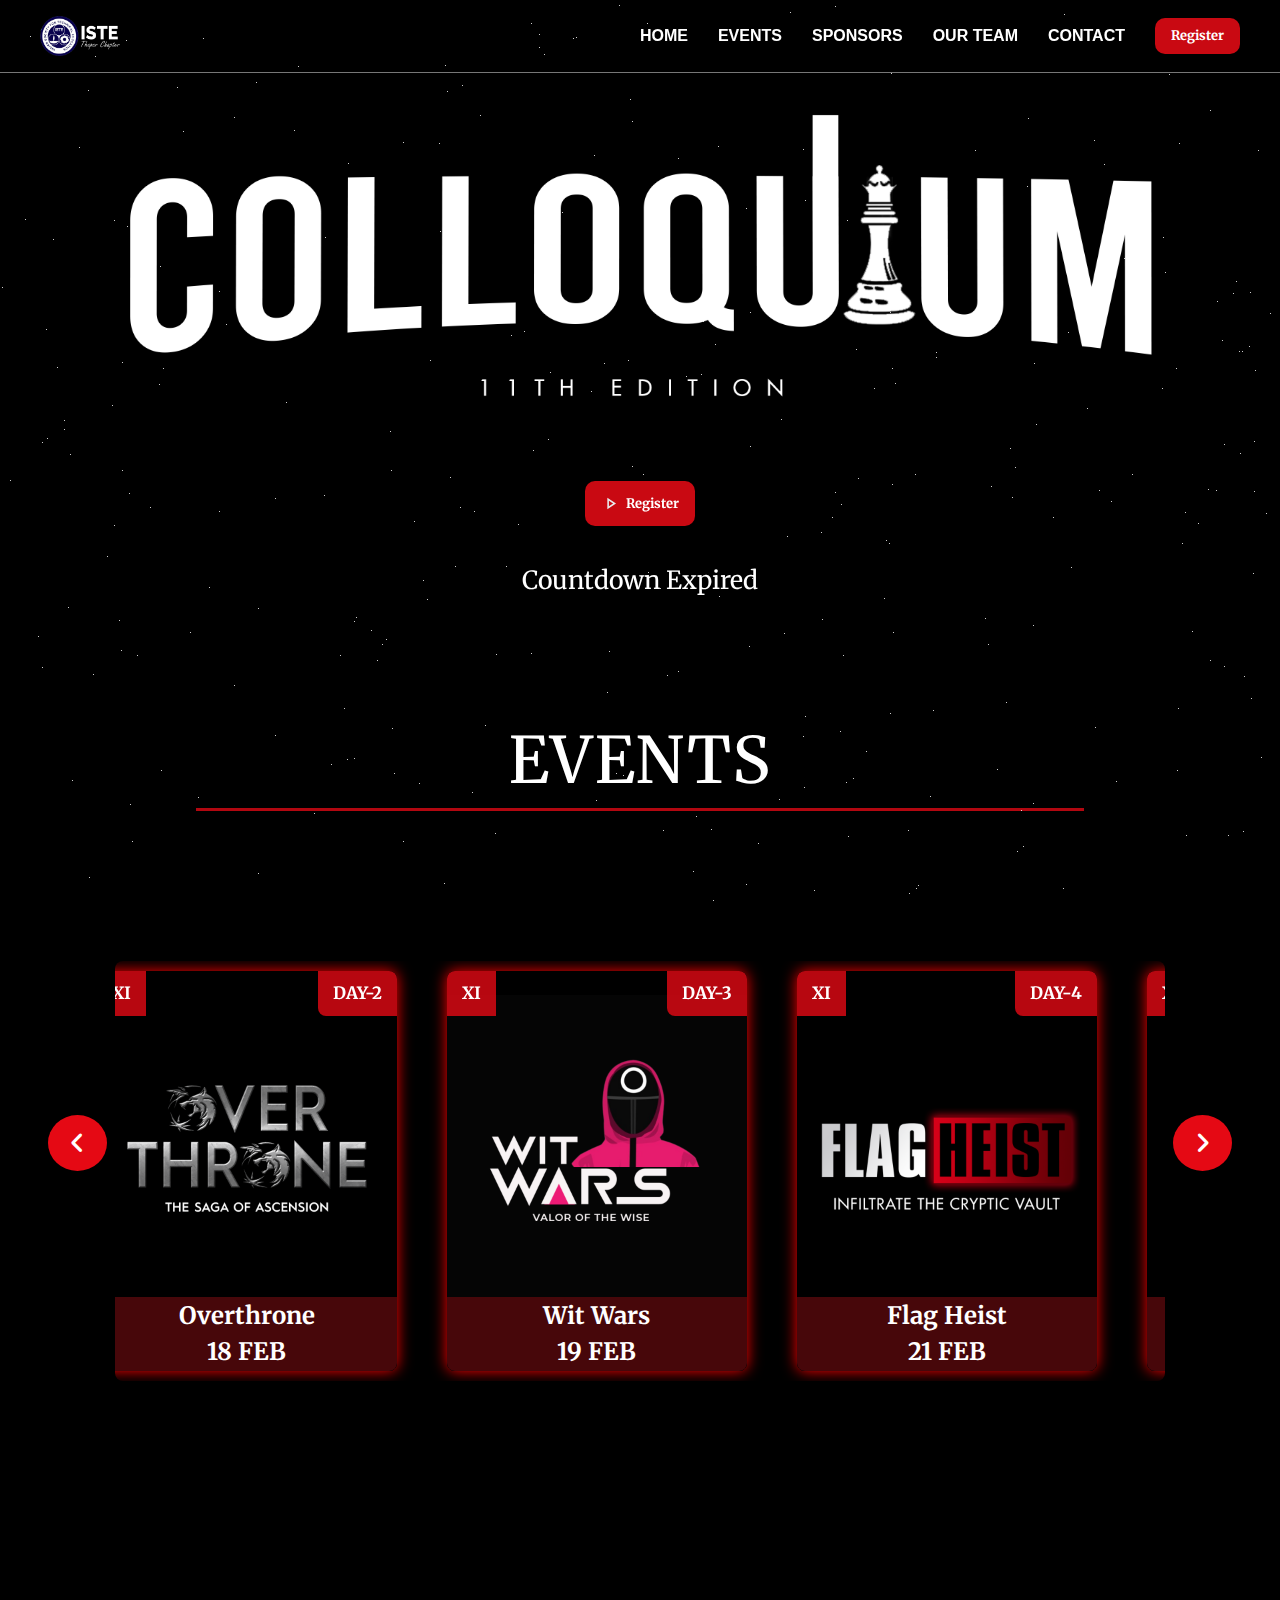
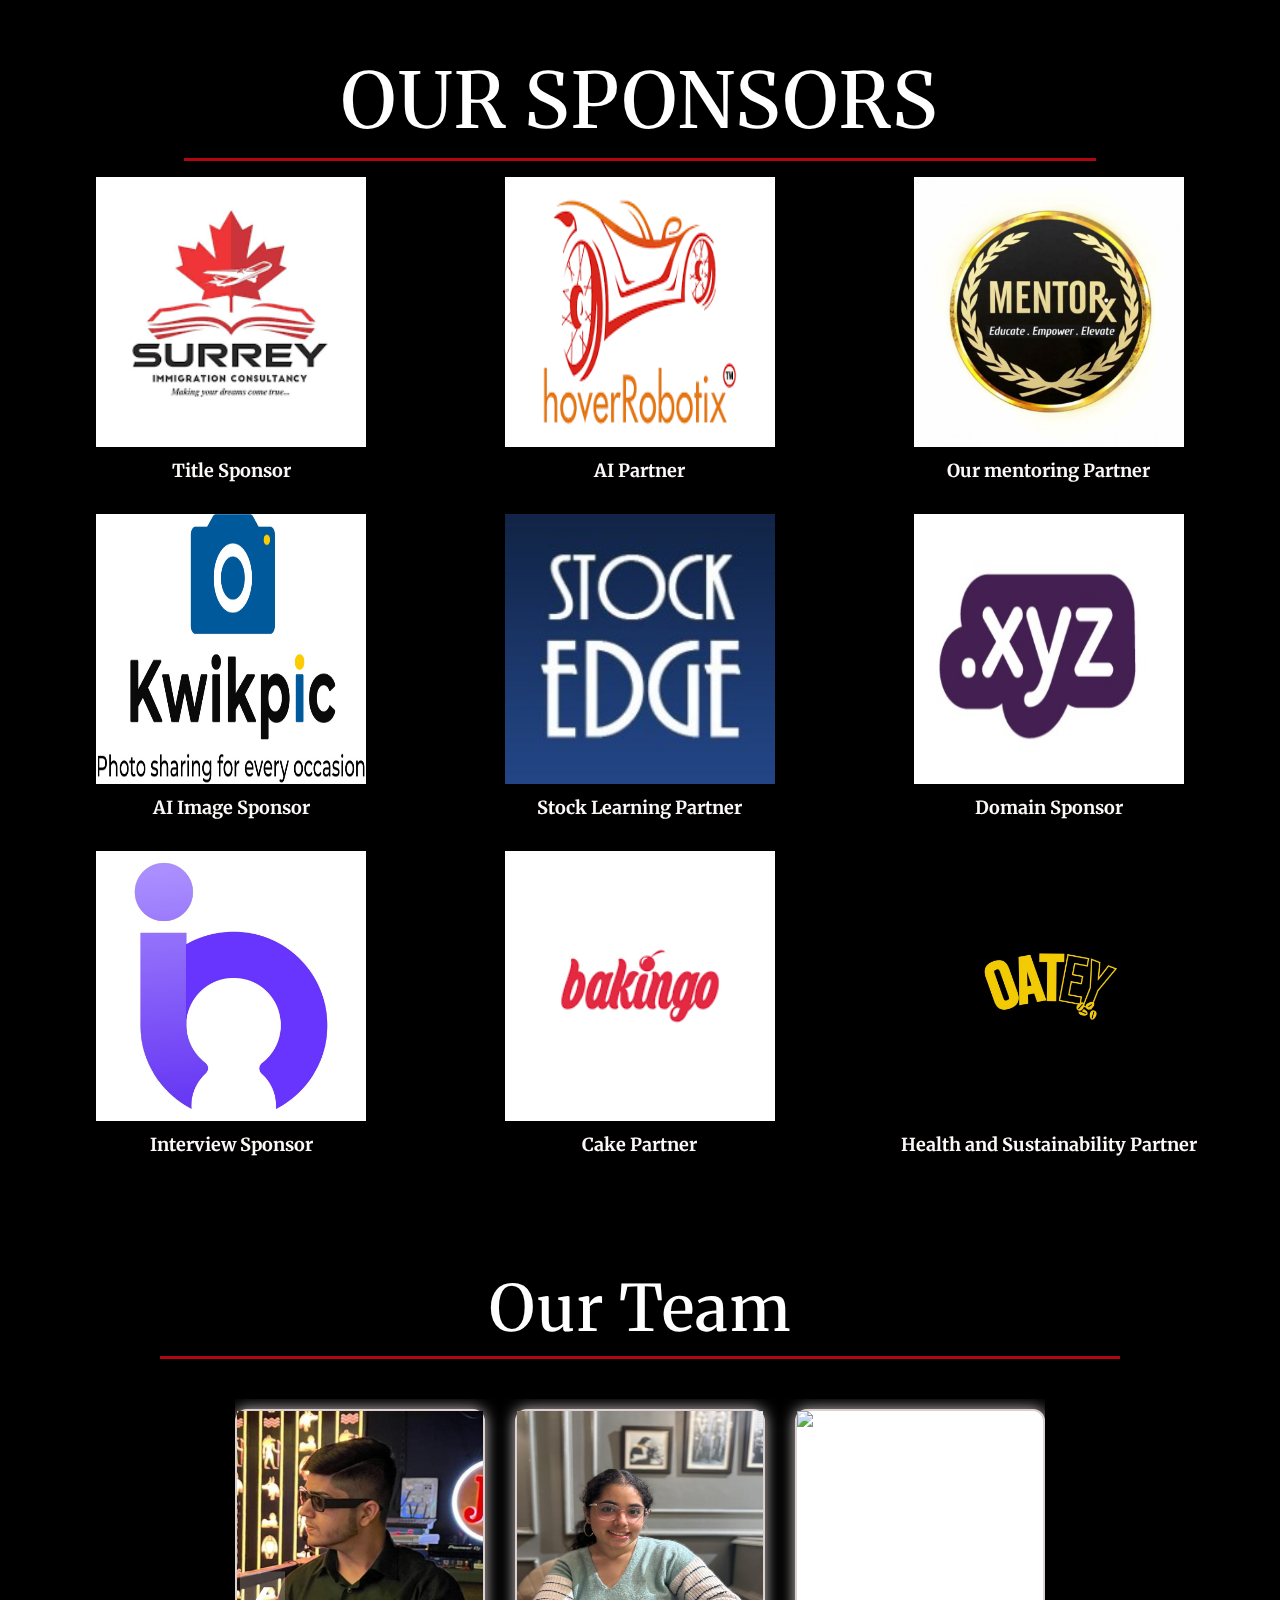
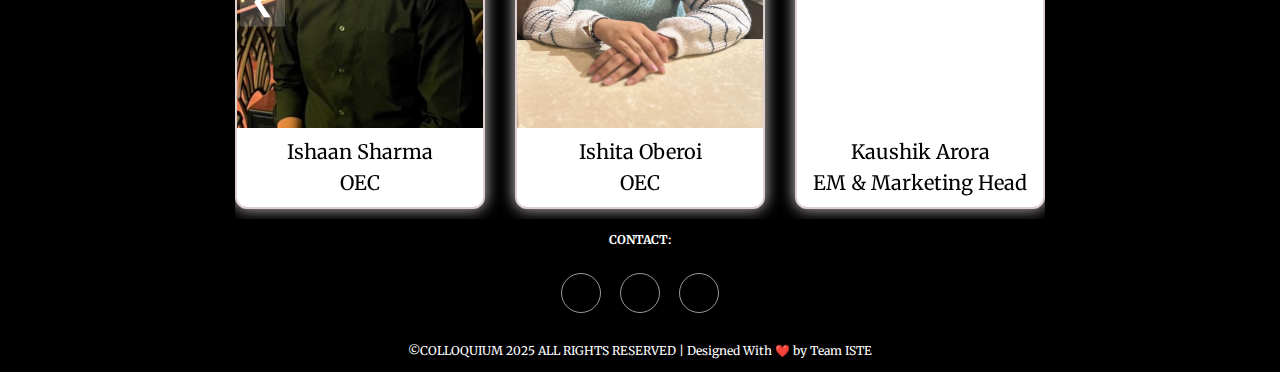
==== commit 1a113188: "t" ====
--- a/index.html
+++ b/index.html
@@ -204,7 +204,7 @@
             <h1 class="title">OUR SPONSORS</h1>
             <div class="sponsors-grid">
                 <div class="sponsor">
-                    <img src="images/bm.jpg" alt="Sponsor 1 Logo" class="sponsor-logo">
+                    <img src="images/title.png" alt="Sponsor 1 Logo" class="sponsor-logo">
                     <p class="description">Title Sponsor</p>
                 </div>
                 <div class="sponsor">
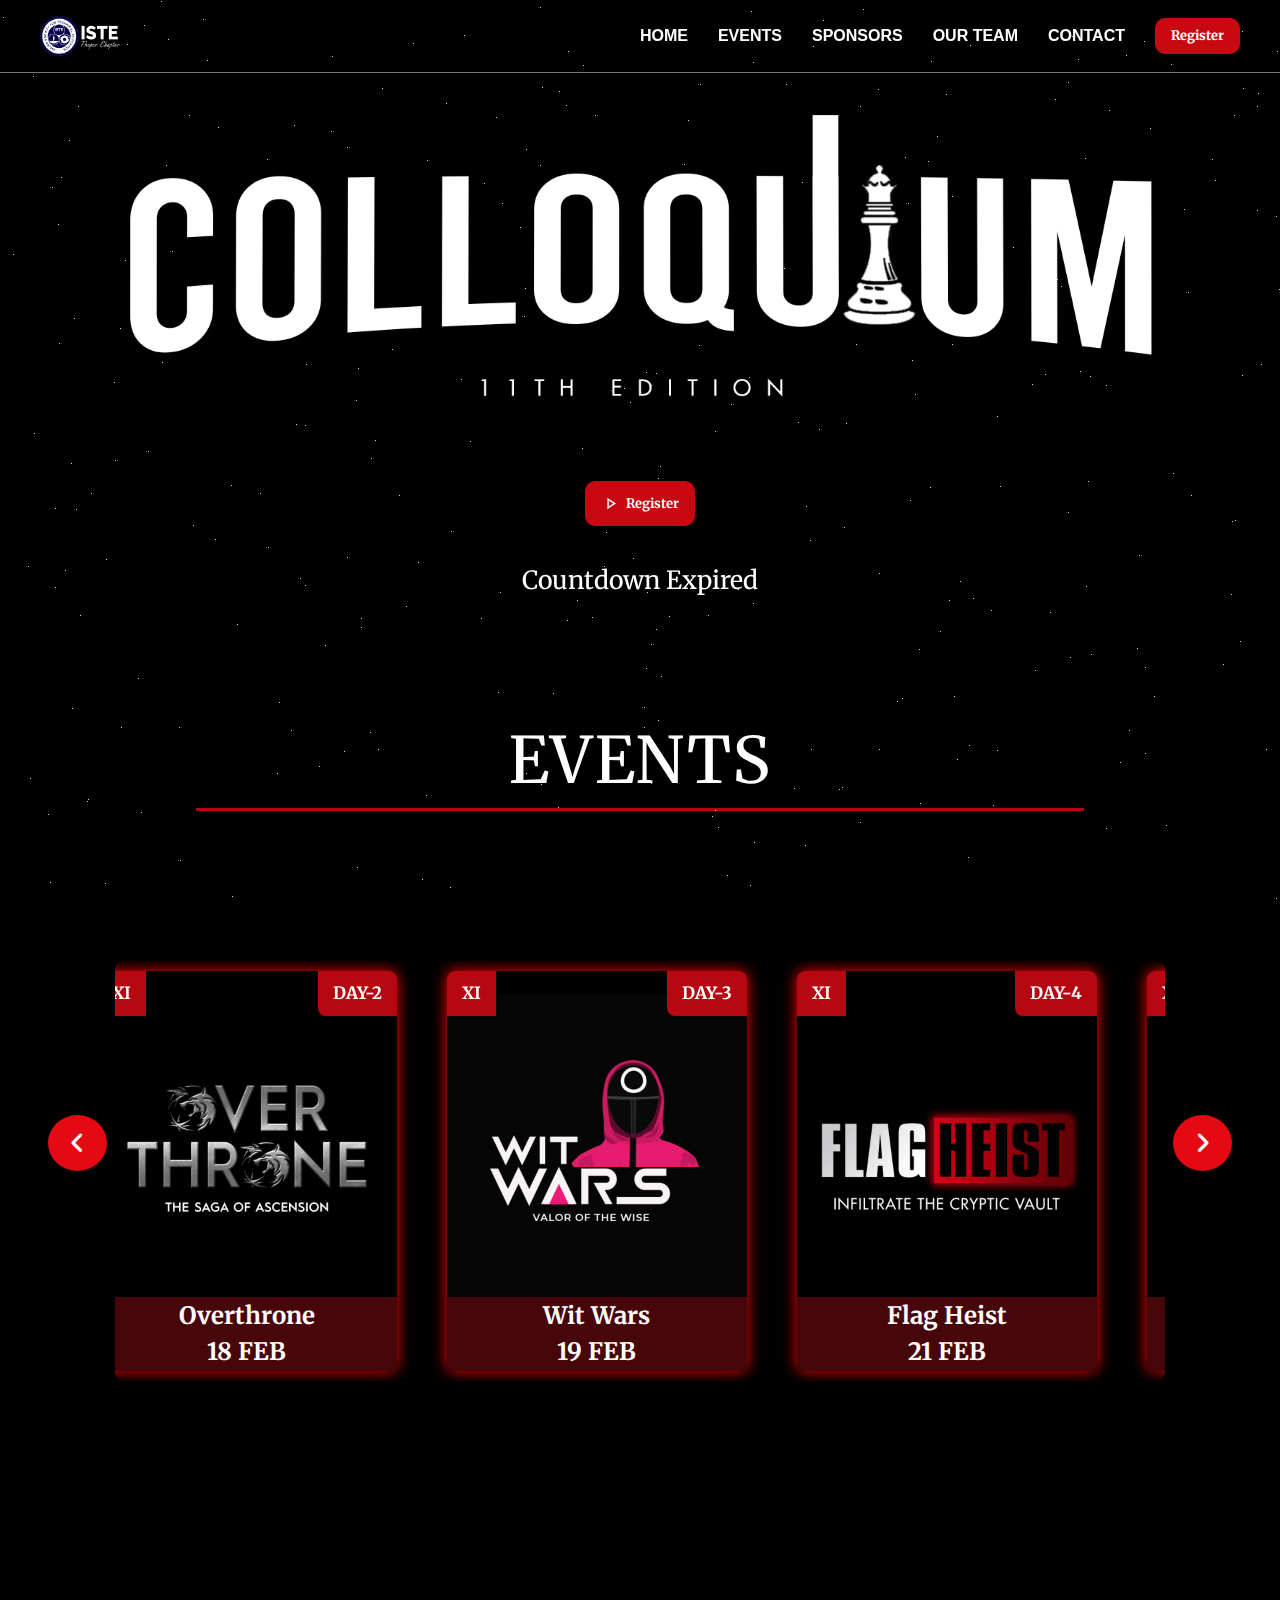
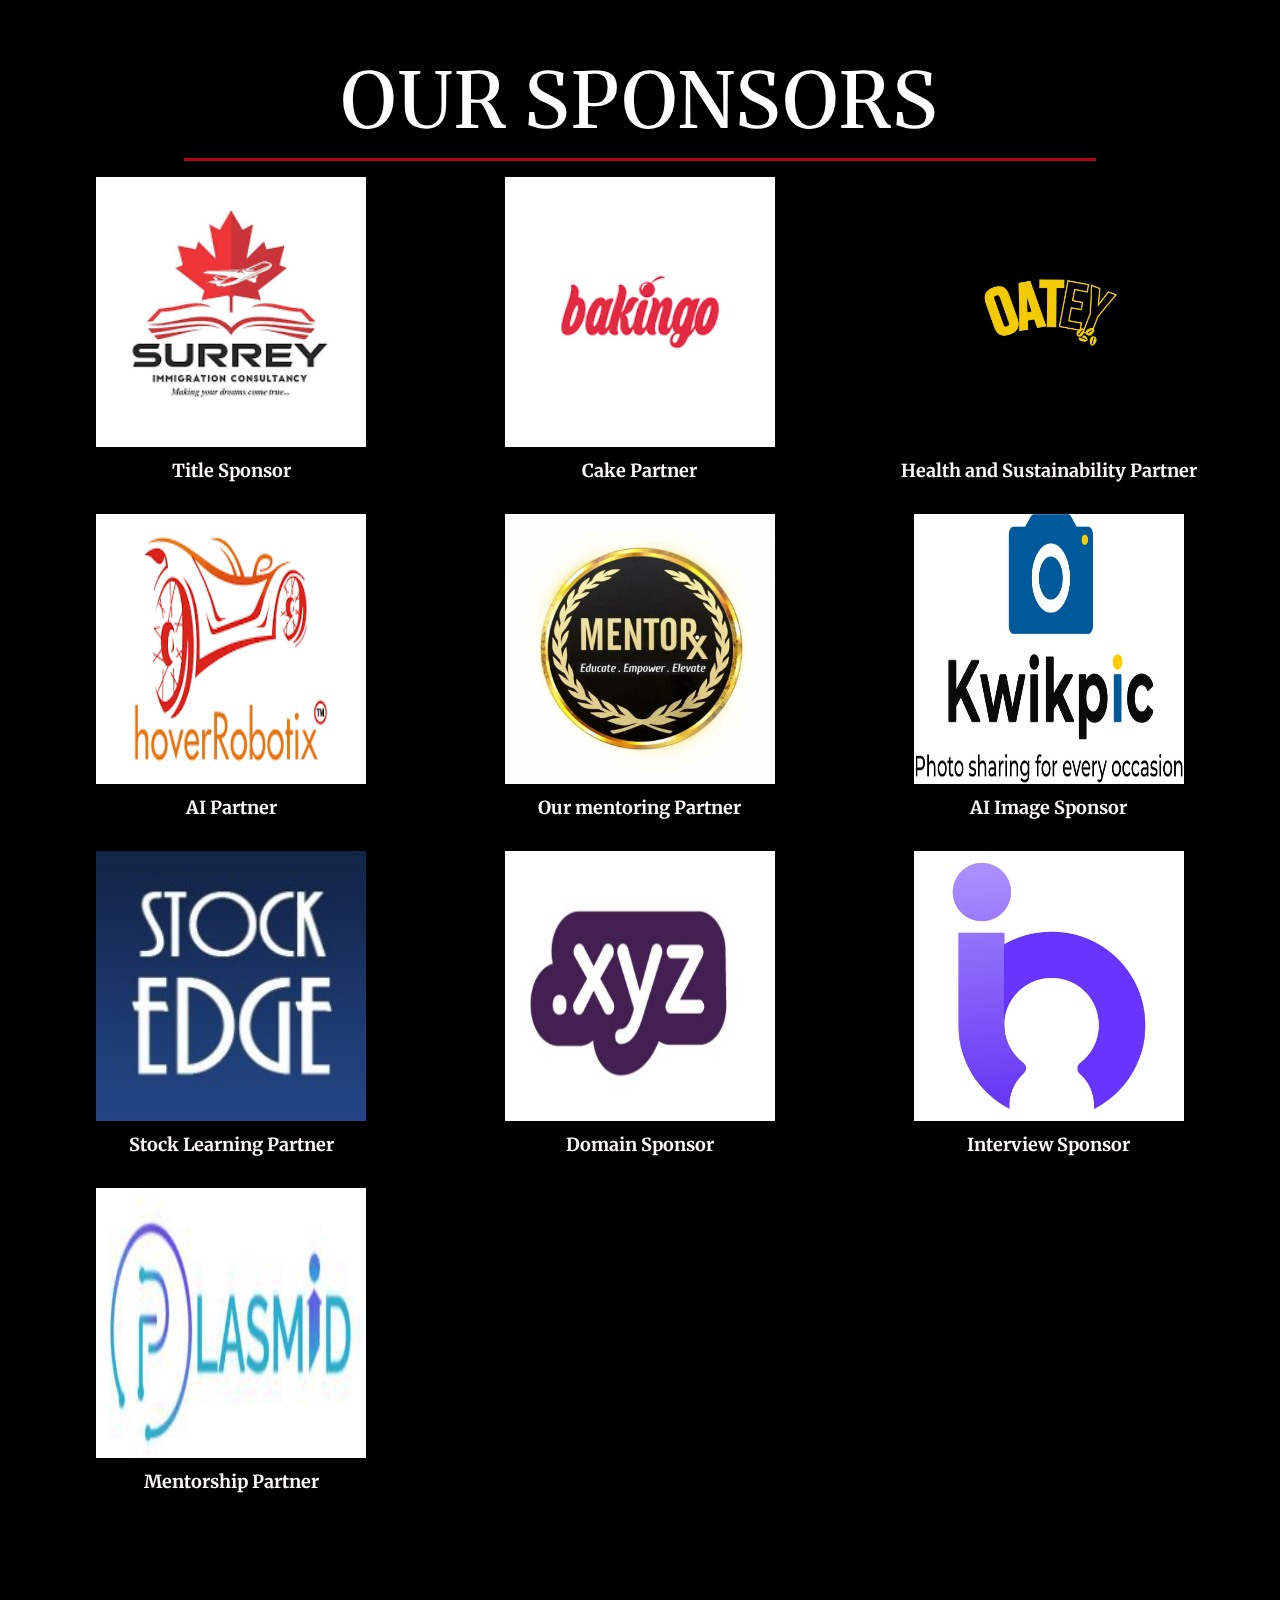
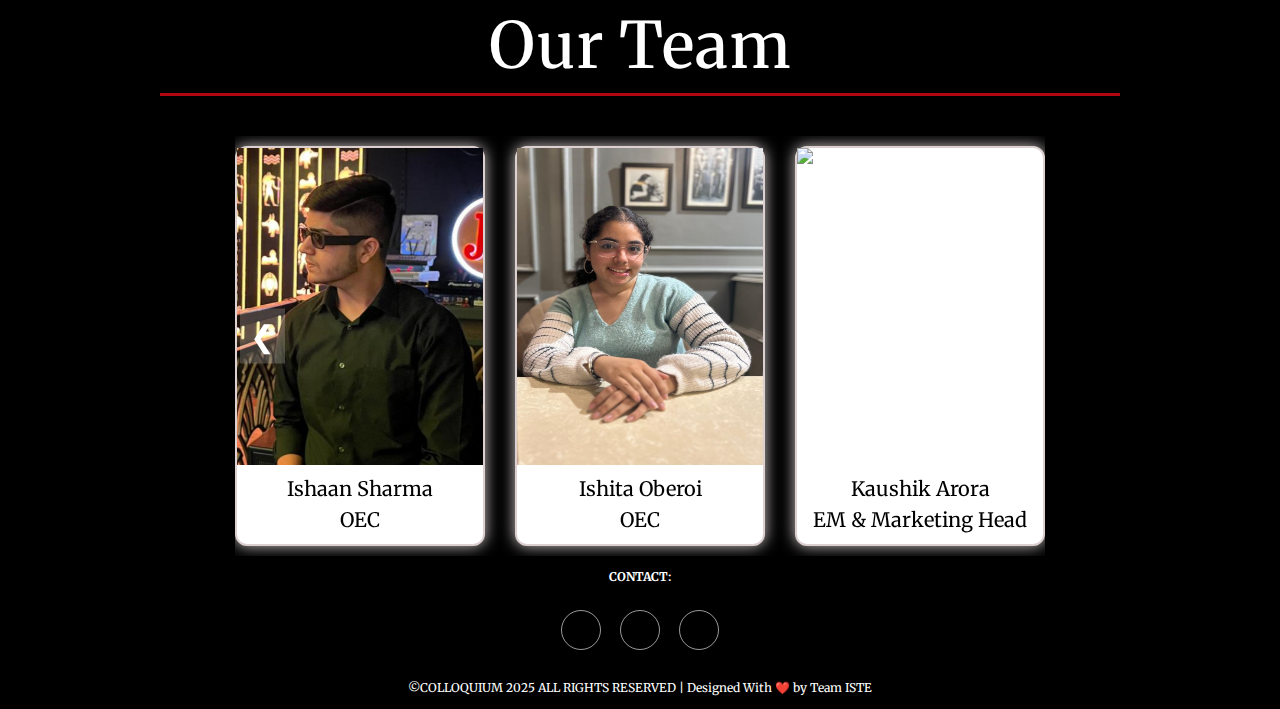
==== commit 35e06f0c: "sponsor" ====
--- a/index.html
+++ b/index.html
@@ -208,6 +208,14 @@
                     <p class="description">Title Sponsor</p>
                 </div>
                 <div class="sponsor">
+                    <img src="images/cake.png" alt="Sponsor Logo" class="sponsor-logo">
+                    <p class="description">Cake Partner</p>
+                </div>
+                <div class="sponsor">
+                    <img src="images/oatley.jpg" alt="Sponsor 7 Logo" class="sponsor-logo">
+                    <p class="description">Health and Sustainability Partner</p>
+                </div>
+                <div class="sponsor">
                     <img src="images/ai.png" alt="Sponsor 2 Logo" class="sponsor-logo">
                     <p class="description">AI Partner</p>
                 </div>
@@ -232,13 +240,10 @@
                     <p class="description">Interview Sponsor</p>
                 </div>
                 <div class="sponsor">
-                    <img src="images/cake.png" alt="Sponsor Logo" class="sponsor-logo">
-                    <p class="description">Cake Partner</p>
-                </div>
-                <div class="sponsor">
-                    <img src="images/oatley.jpg" alt="Sponsor 7 Logo" class="sponsor-logo">
-                    <p class="description">Health and Sustainability Partner</p>
-                </div>
+                    <img src="images/sponsor.png" alt="Sponsor 7 Logo" class="sponsor-logo">
+                    <p class="description">Mentorship Partner</p>
+                </div>
+                
             </div>
         </div>
     </div>
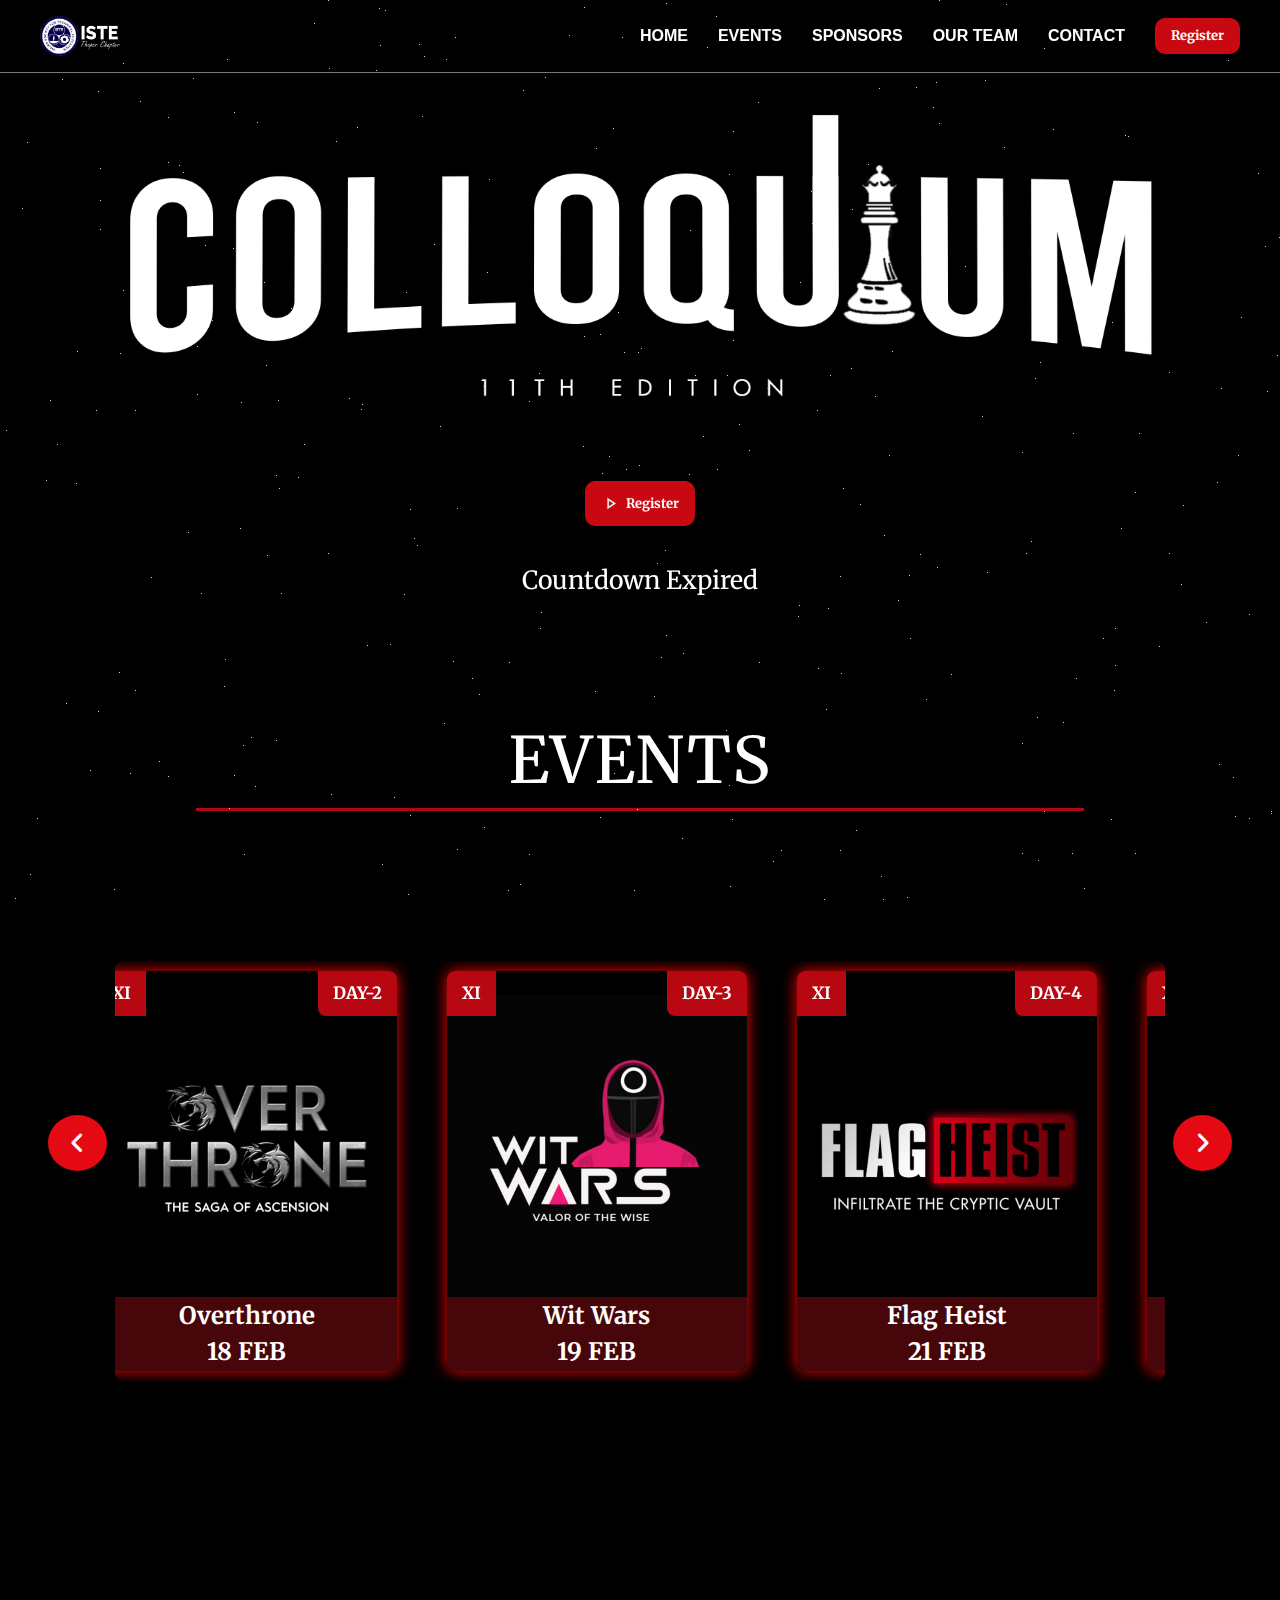
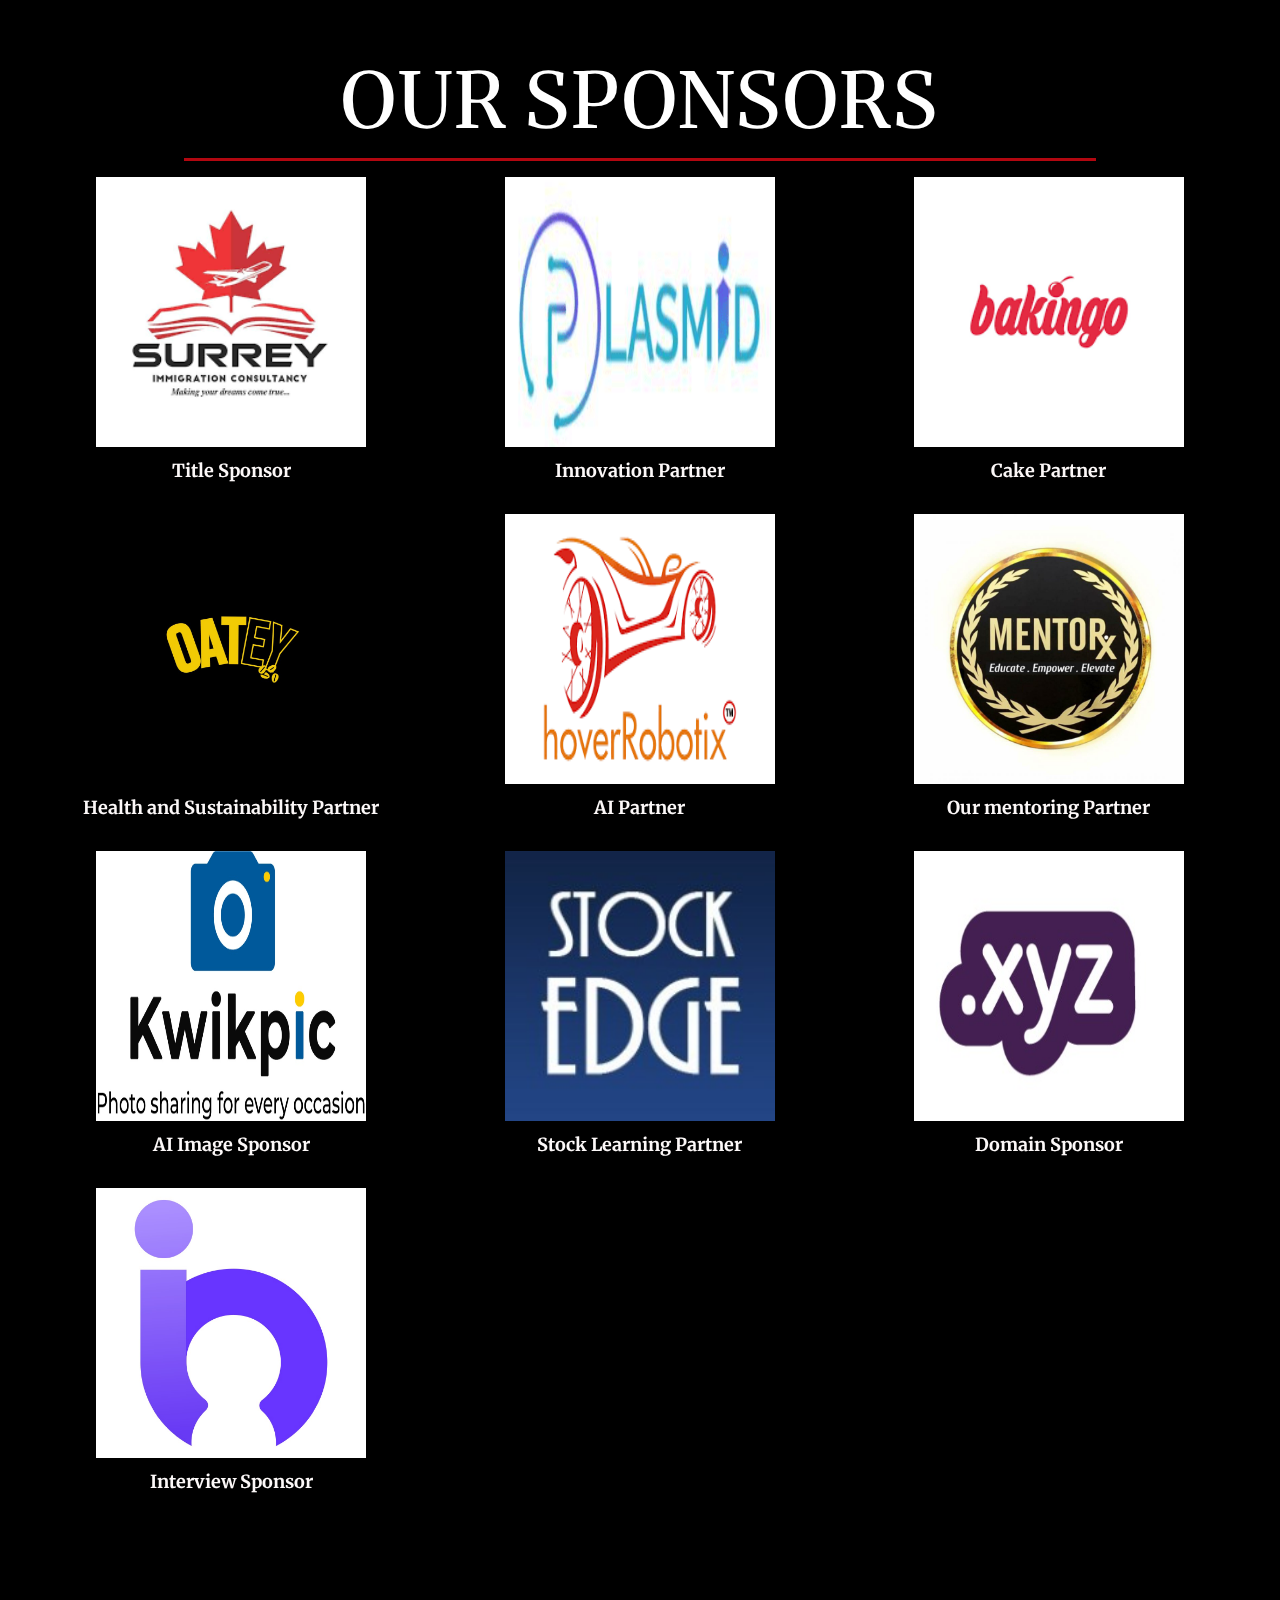
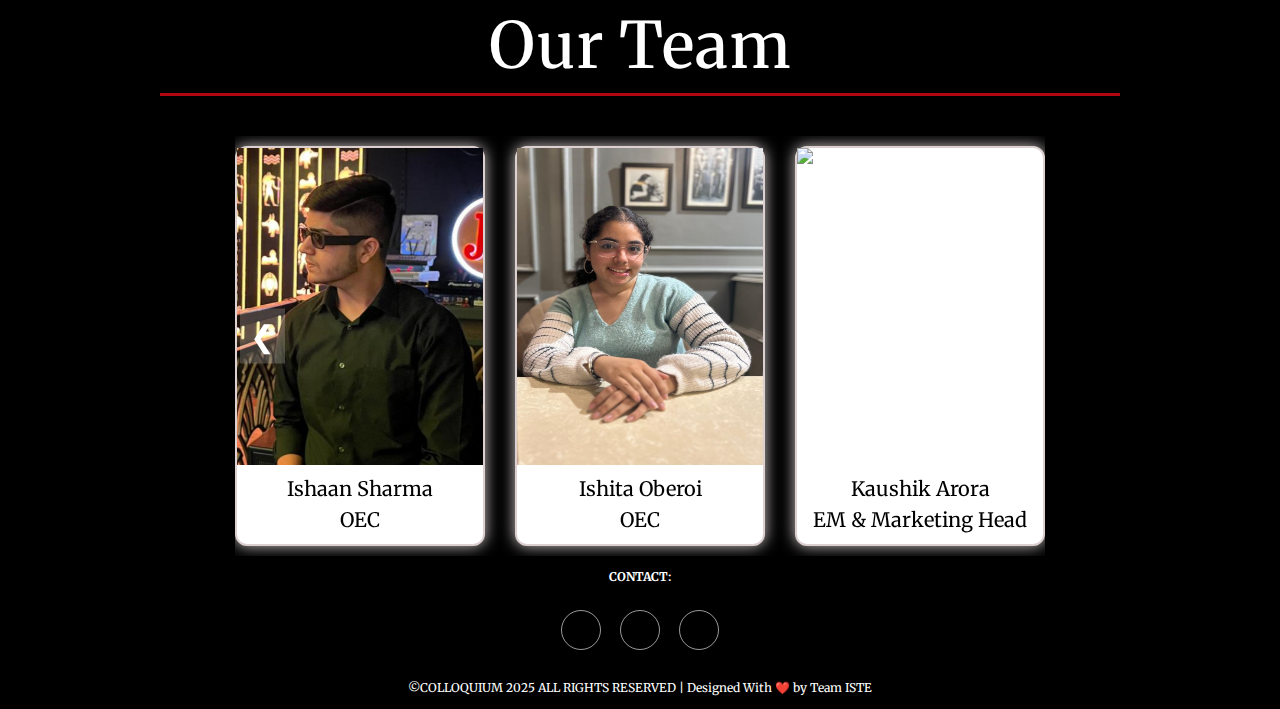
==== commit eb4d41f1: "a" ====
--- a/index.html
+++ b/index.html
@@ -208,6 +208,10 @@
                     <p class="description">Title Sponsor</p>
                 </div>
                 <div class="sponsor">
+                    <img src="images/sponsor.png" alt="Sponsor 7 Logo" class="sponsor-logo">
+                    <p class="description">Innovation Partner</p>
+                </div>
+                <div class="sponsor">
                     <img src="images/cake.png" alt="Sponsor Logo" class="sponsor-logo">
                     <p class="description">Cake Partner</p>
                 </div>
@@ -239,10 +243,7 @@
                     <img src="images/logo-7.jpg" alt="Sponsor 7 Logo" class="sponsor-logo">
                     <p class="description">Interview Sponsor</p>
                 </div>
-                <div class="sponsor">
-                    <img src="images/sponsor.png" alt="Sponsor 7 Logo" class="sponsor-logo">
-                    <p class="description">Mentorship Partner</p>
-                </div>
+               
                 
             </div>
         </div>
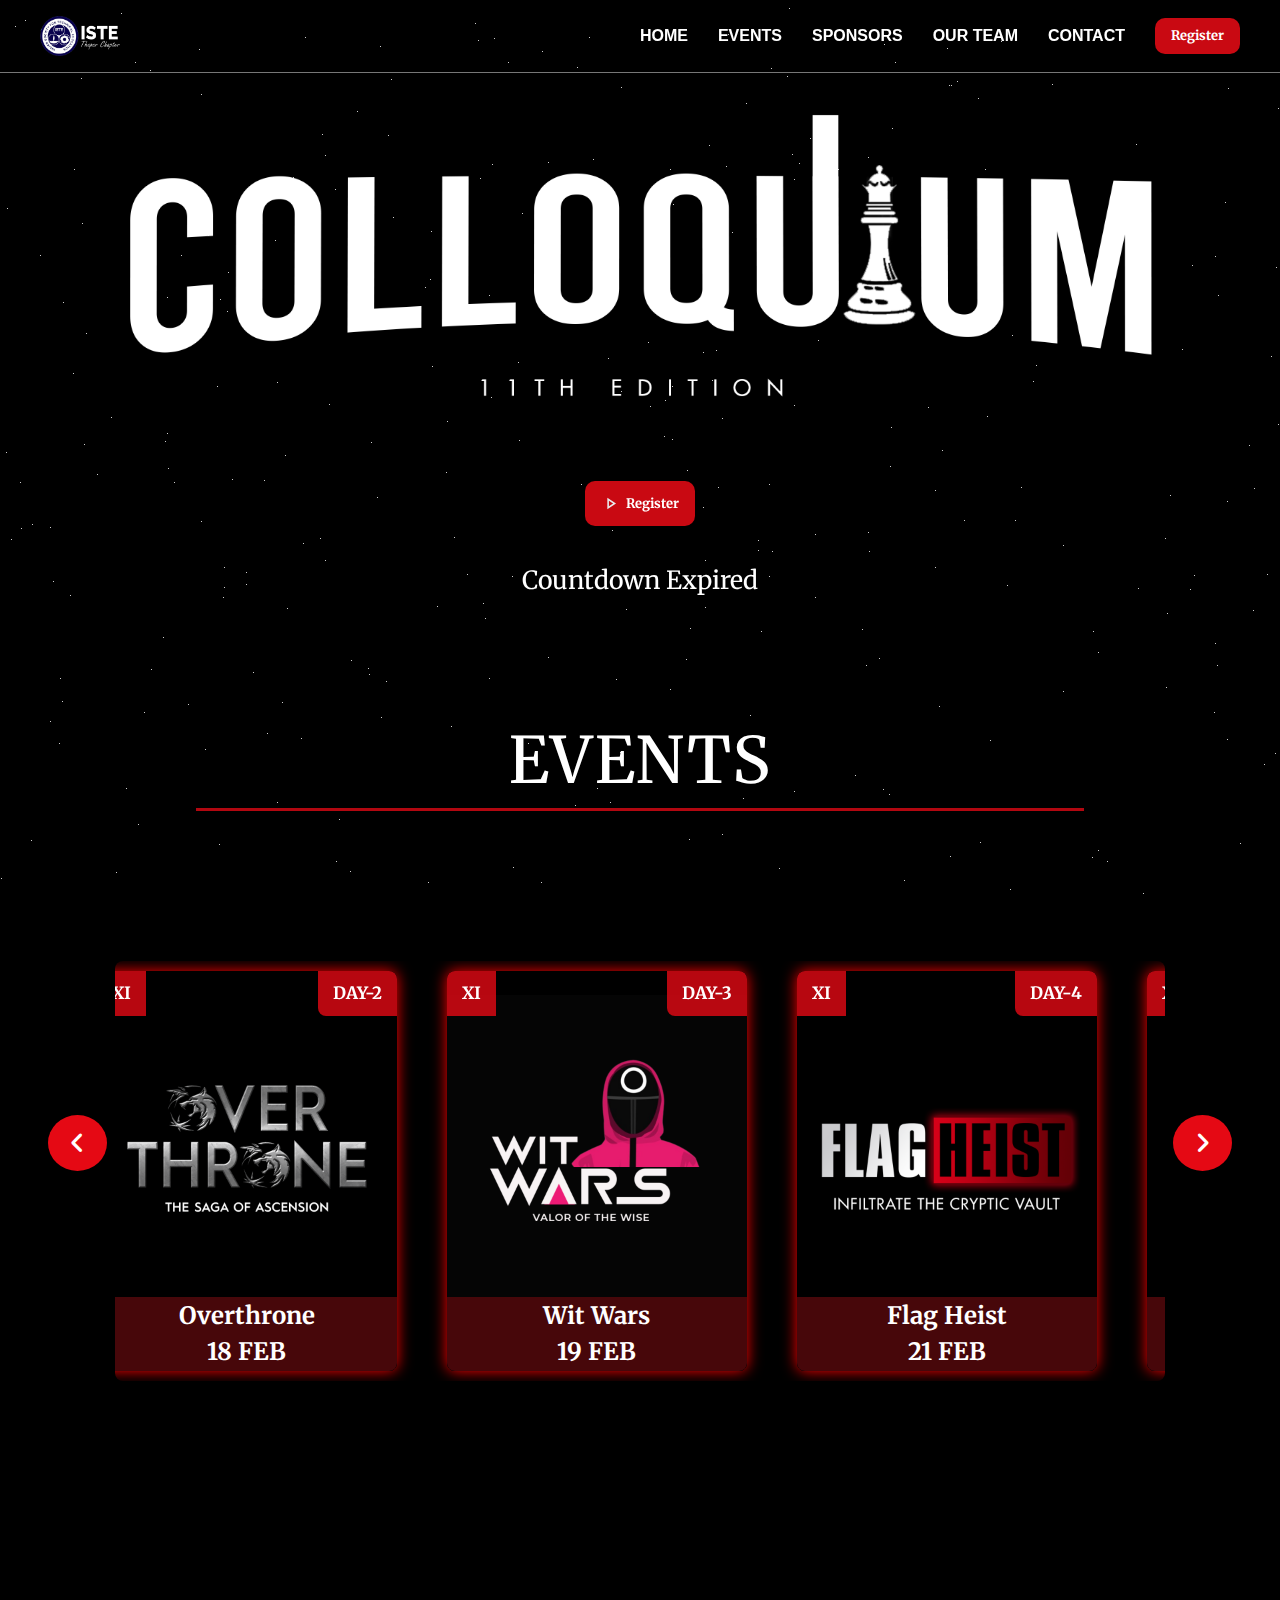
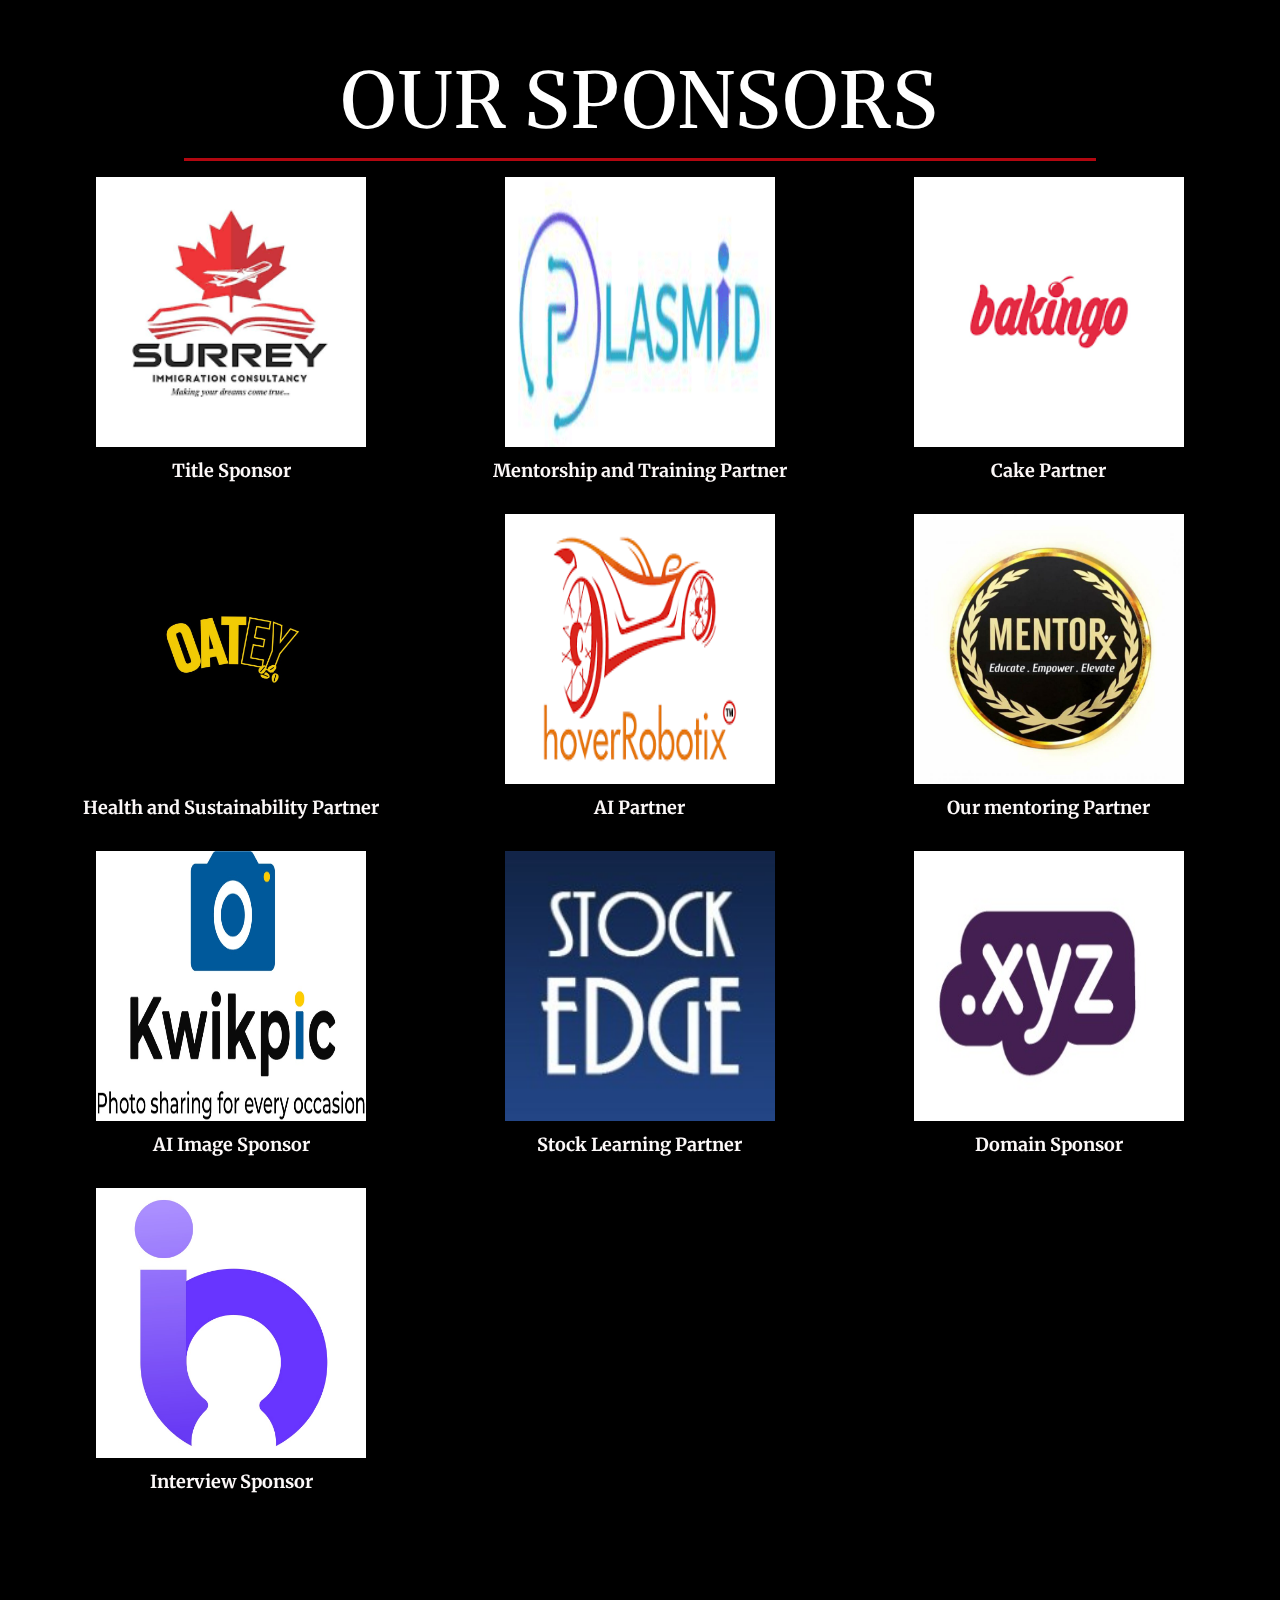
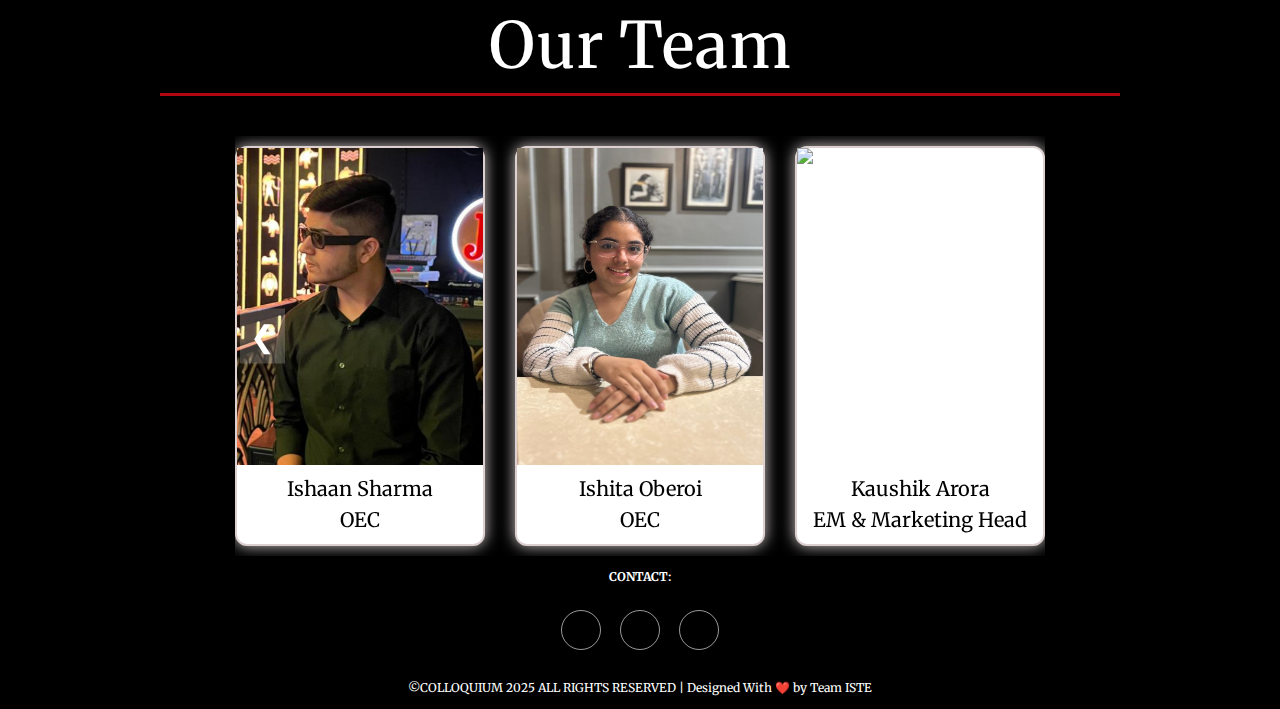
==== commit 617c90c6: "mentor" ====
--- a/index.html
+++ b/index.html
@@ -209,7 +209,7 @@
                 </div>
                 <div class="sponsor">
                     <img src="images/sponsor.png" alt="Sponsor 7 Logo" class="sponsor-logo">
-                    <p class="description">Innovation Partner</p>
+                    <p class="description">Mentorship and Training Partner</p>
                 </div>
                 <div class="sponsor">
                     <img src="images/cake.png" alt="Sponsor Logo" class="sponsor-logo">
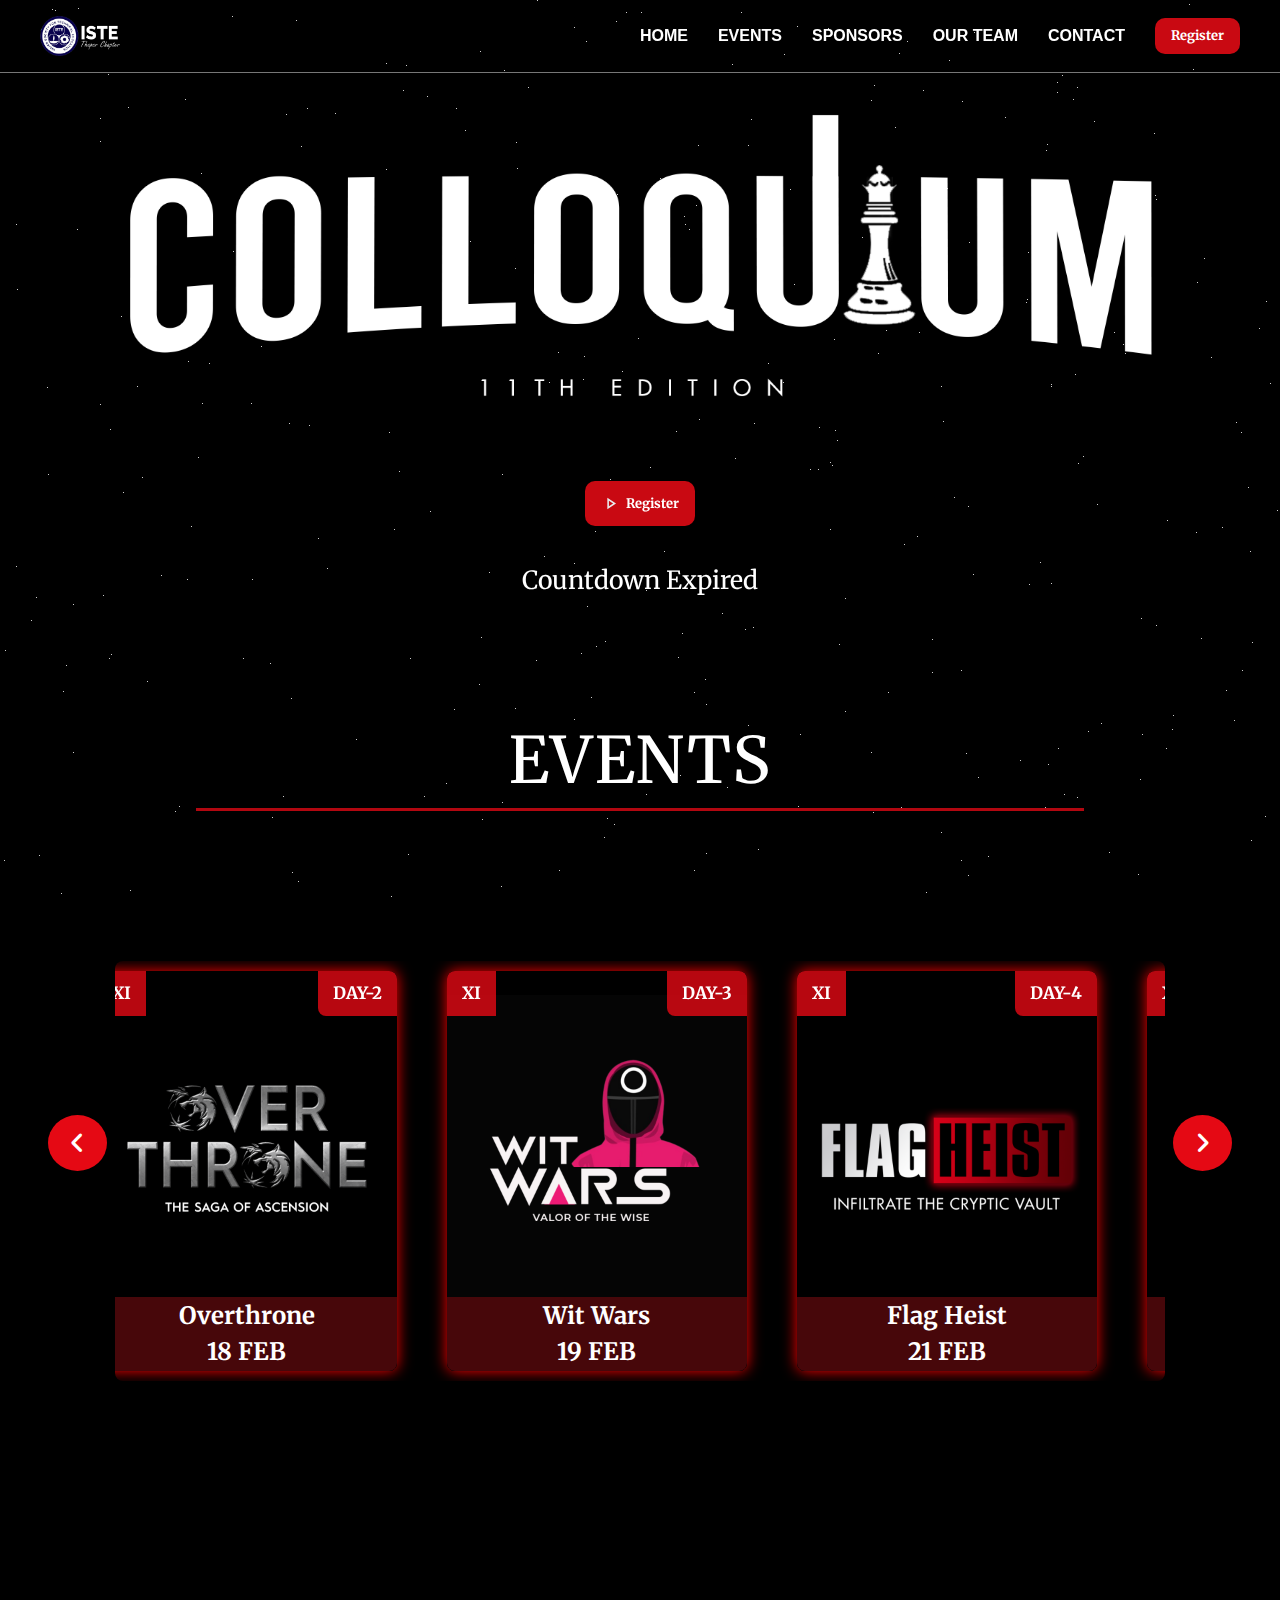
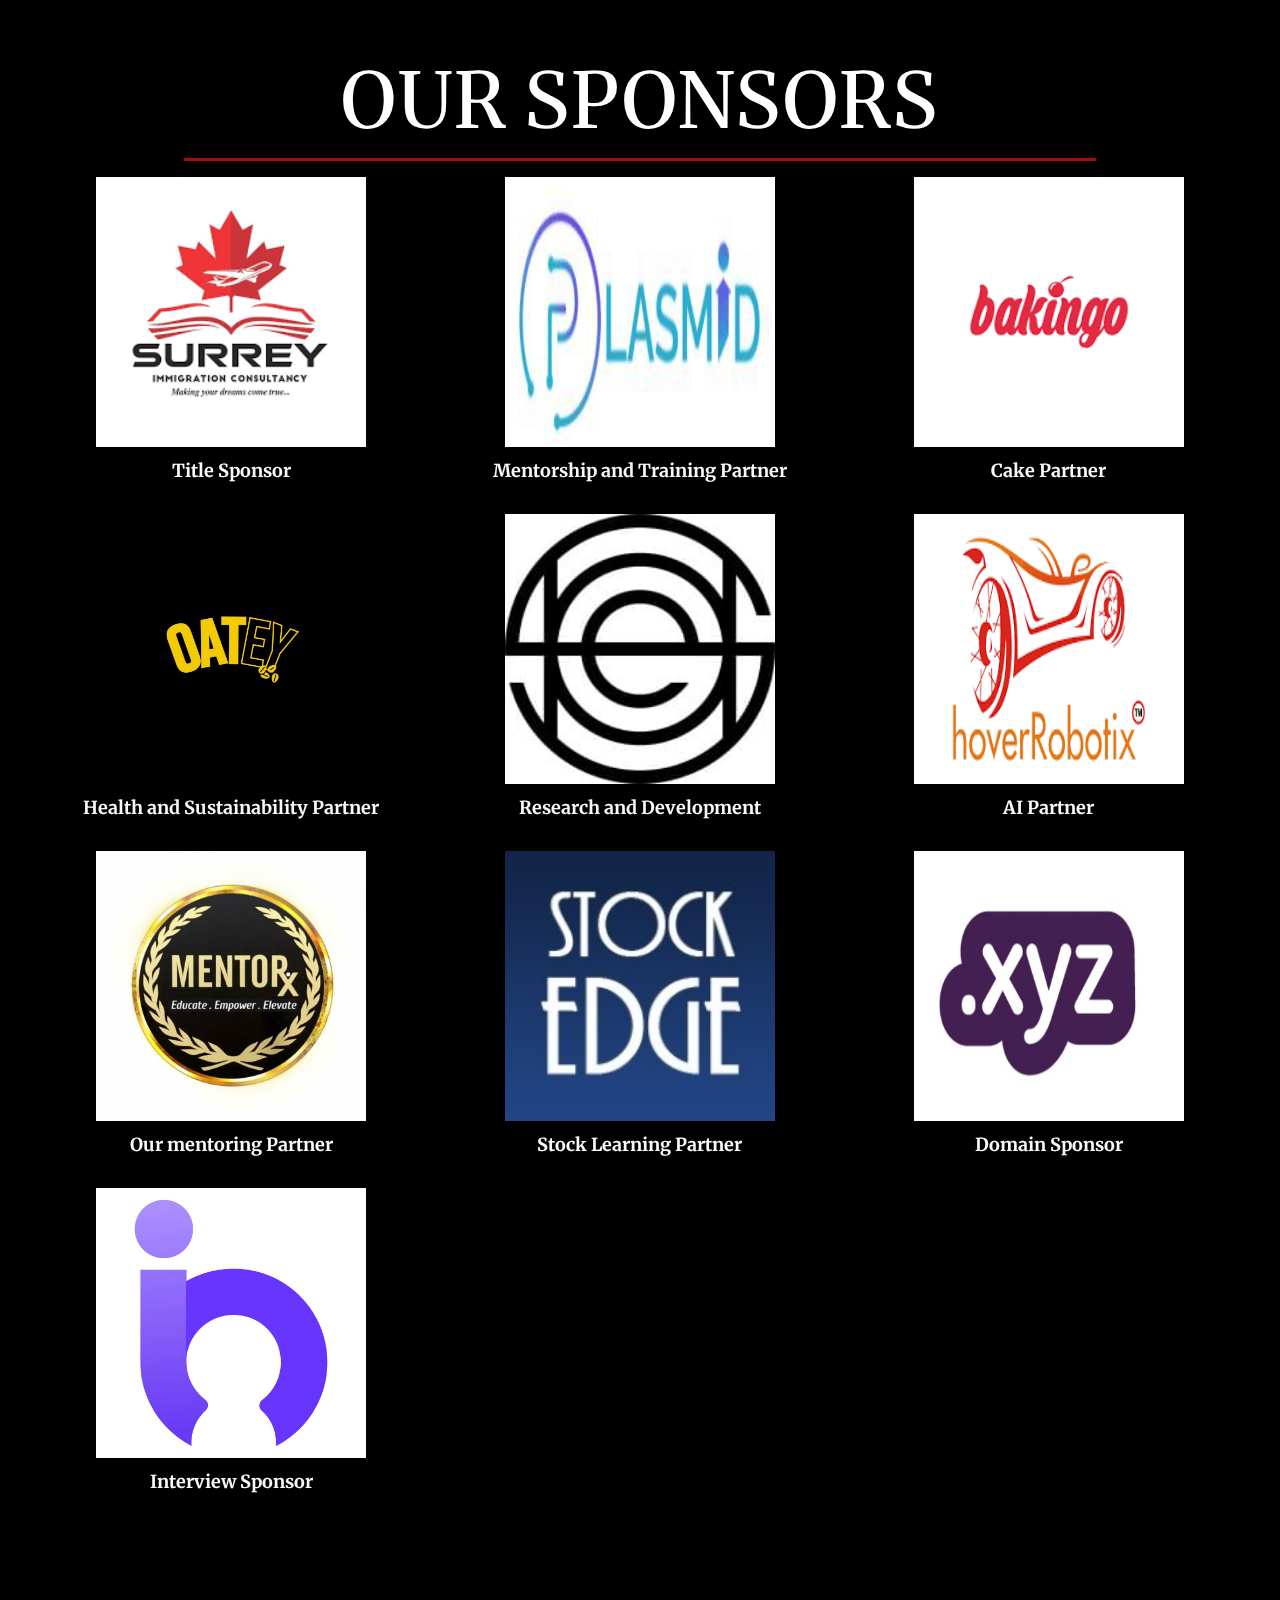
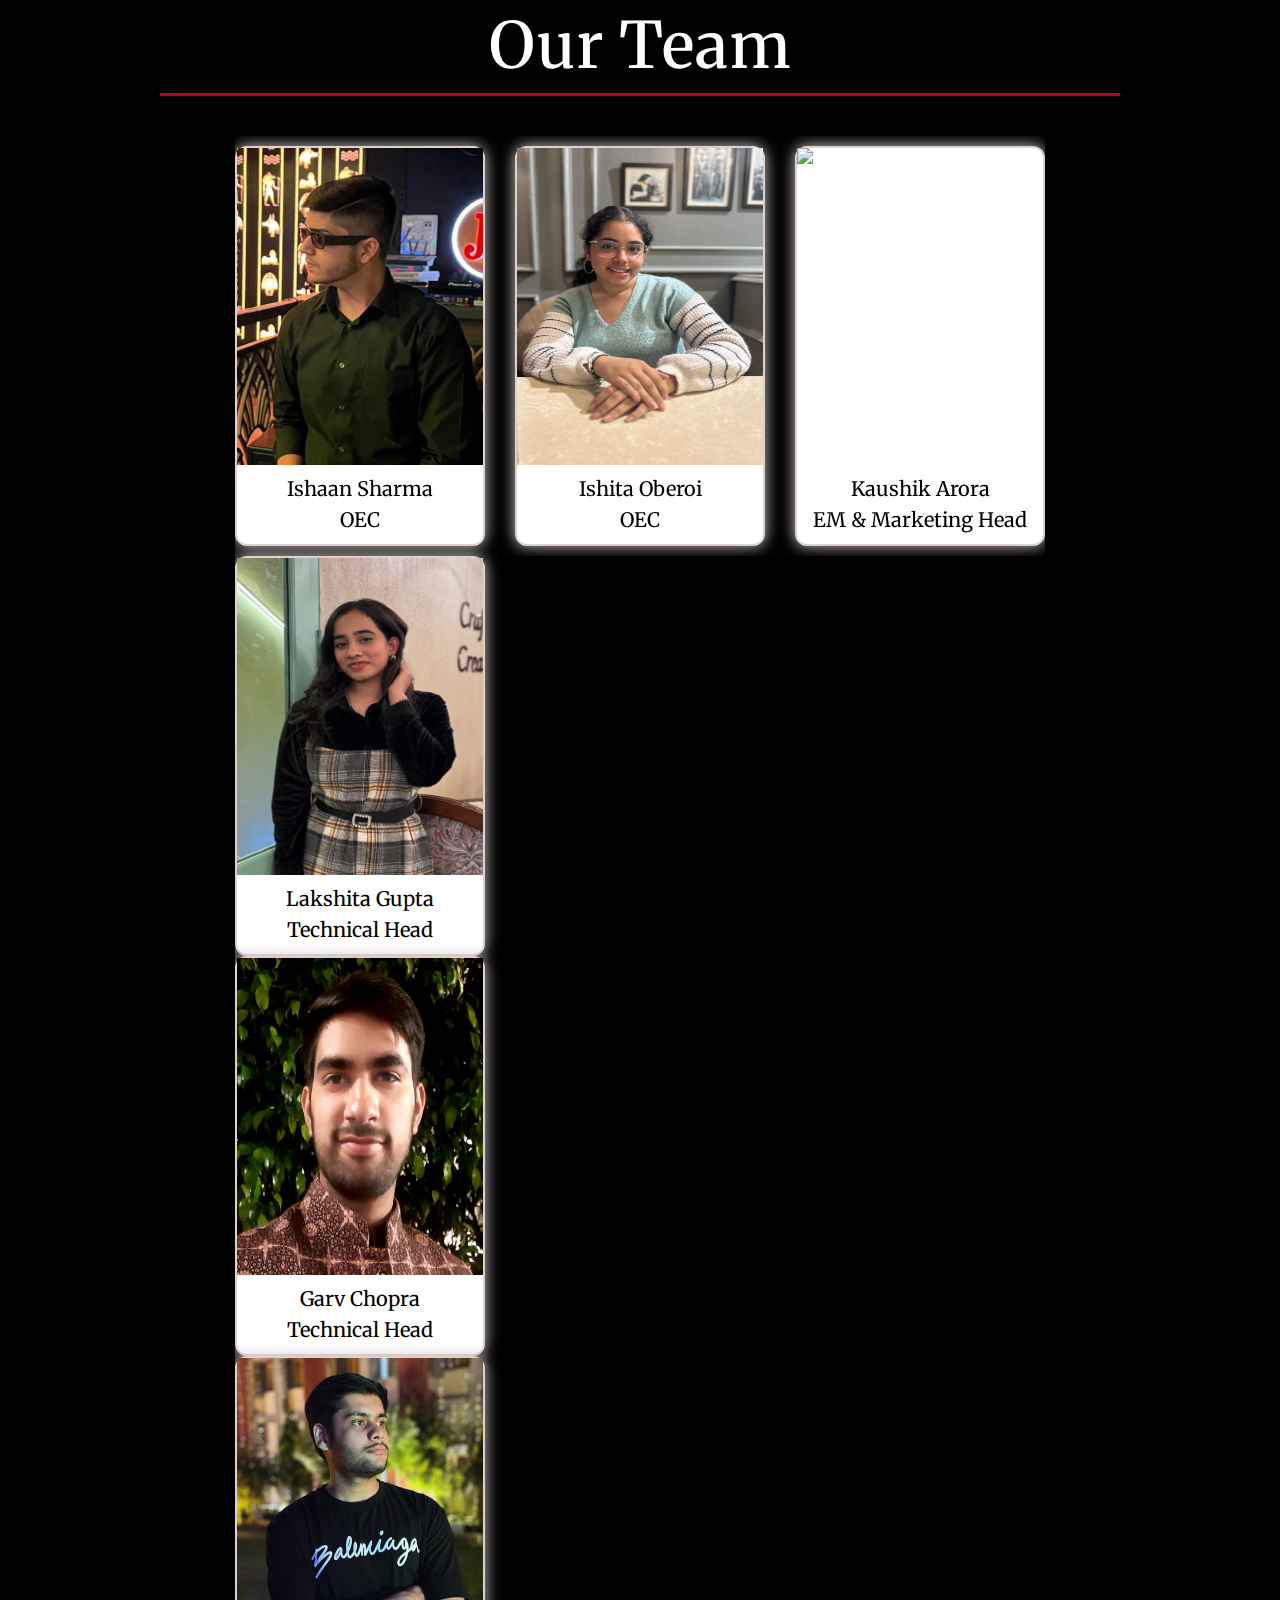
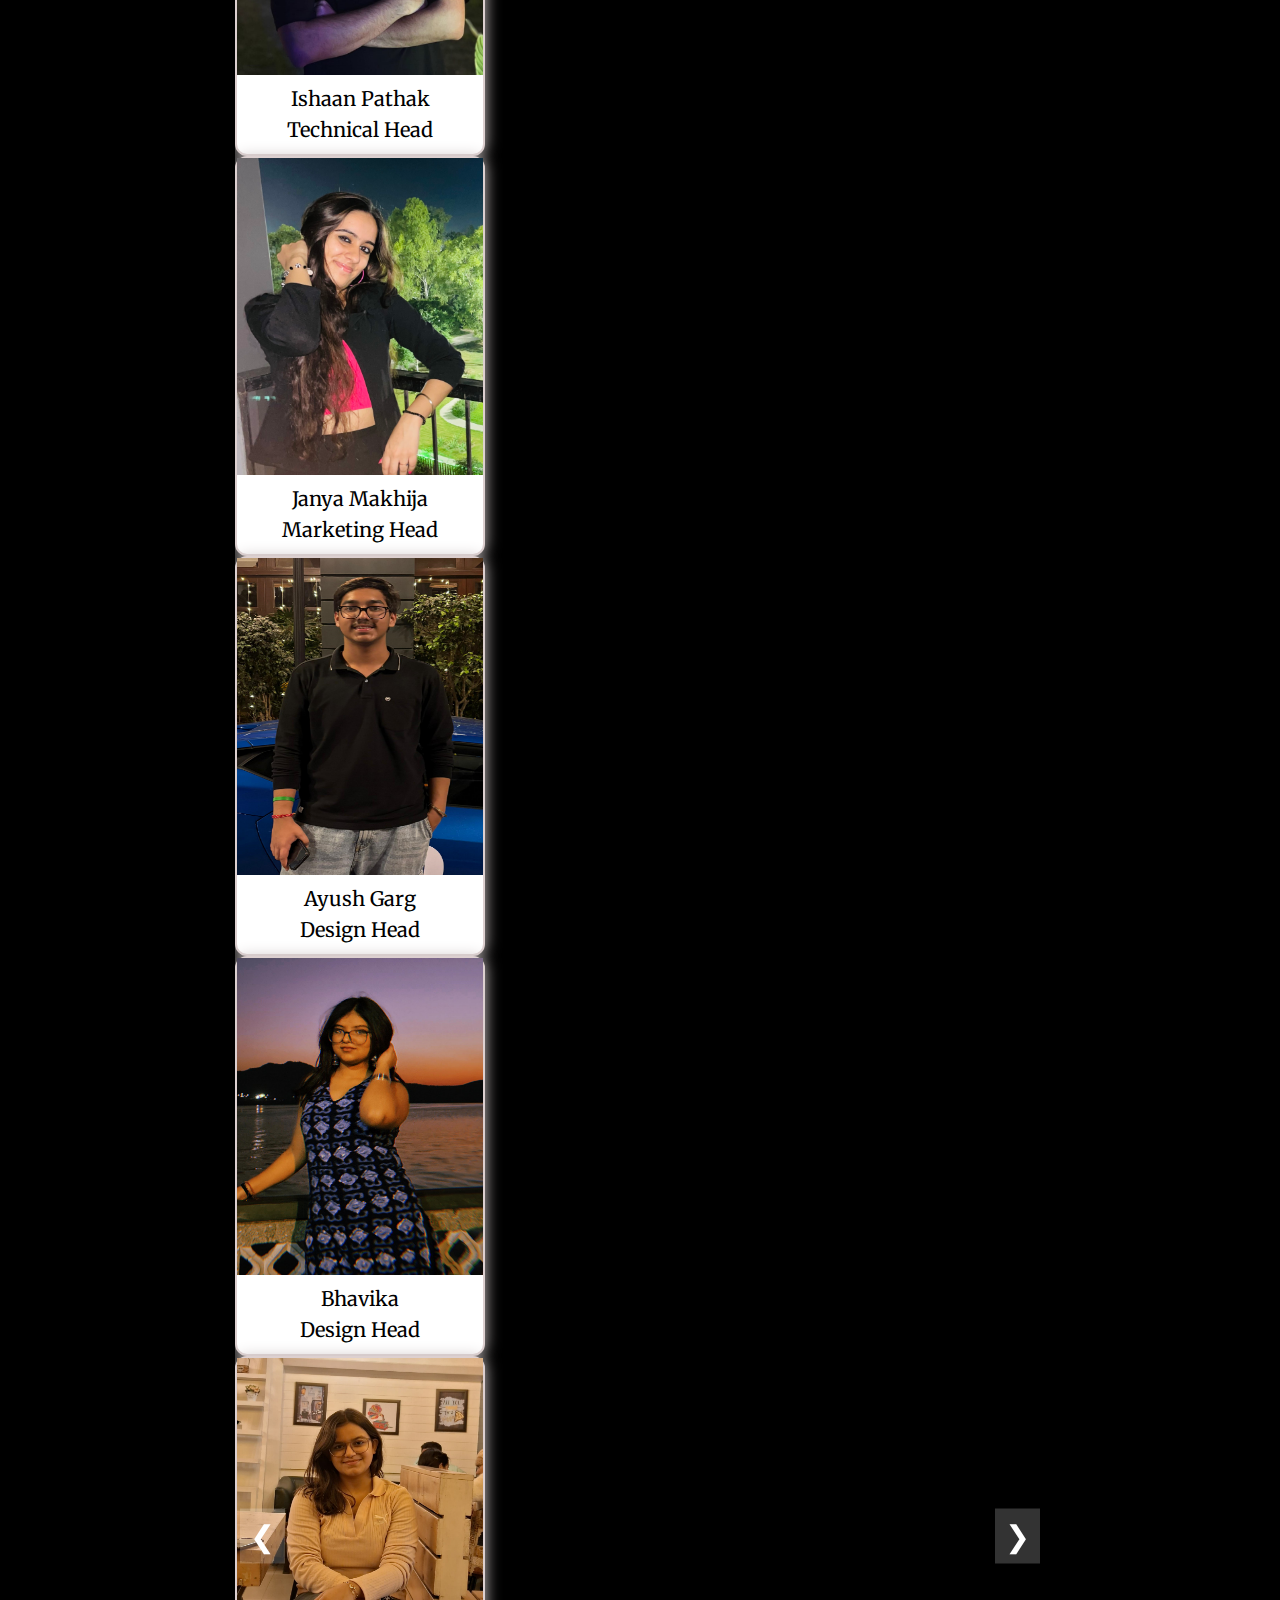
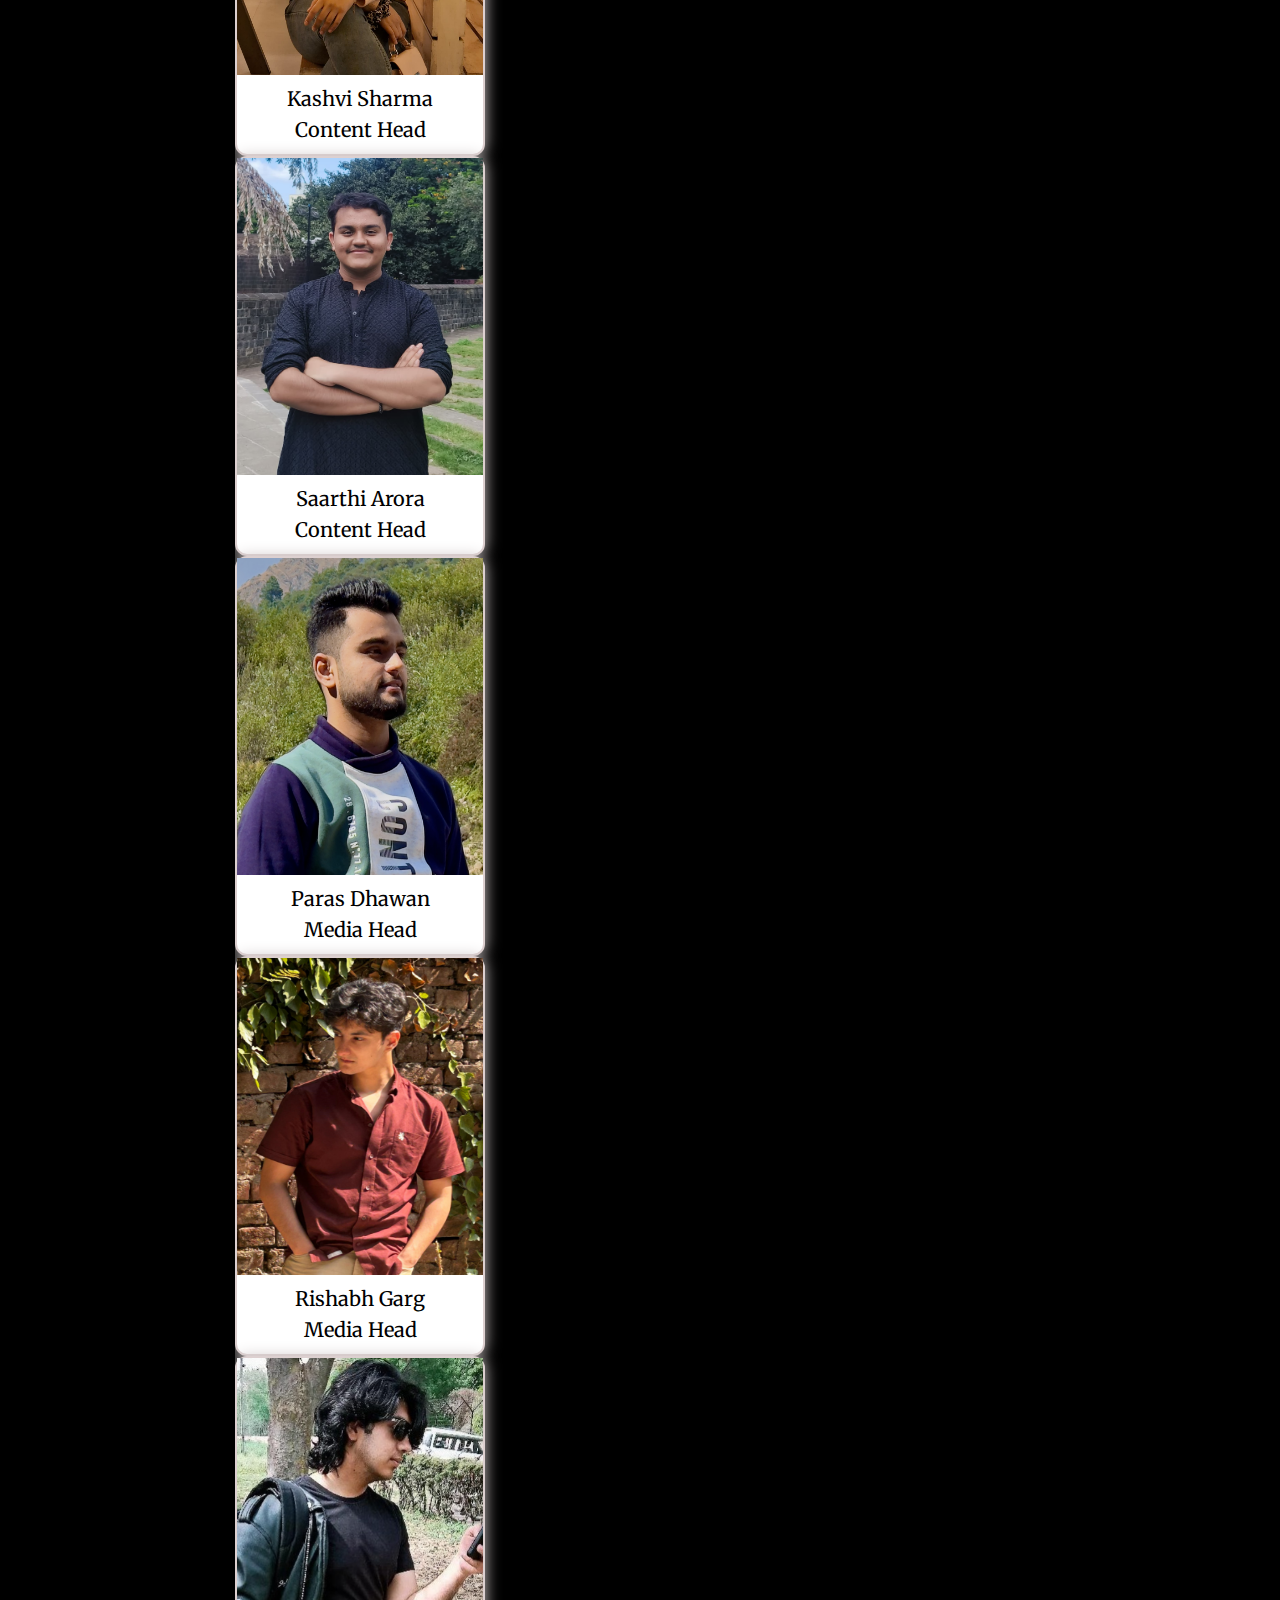
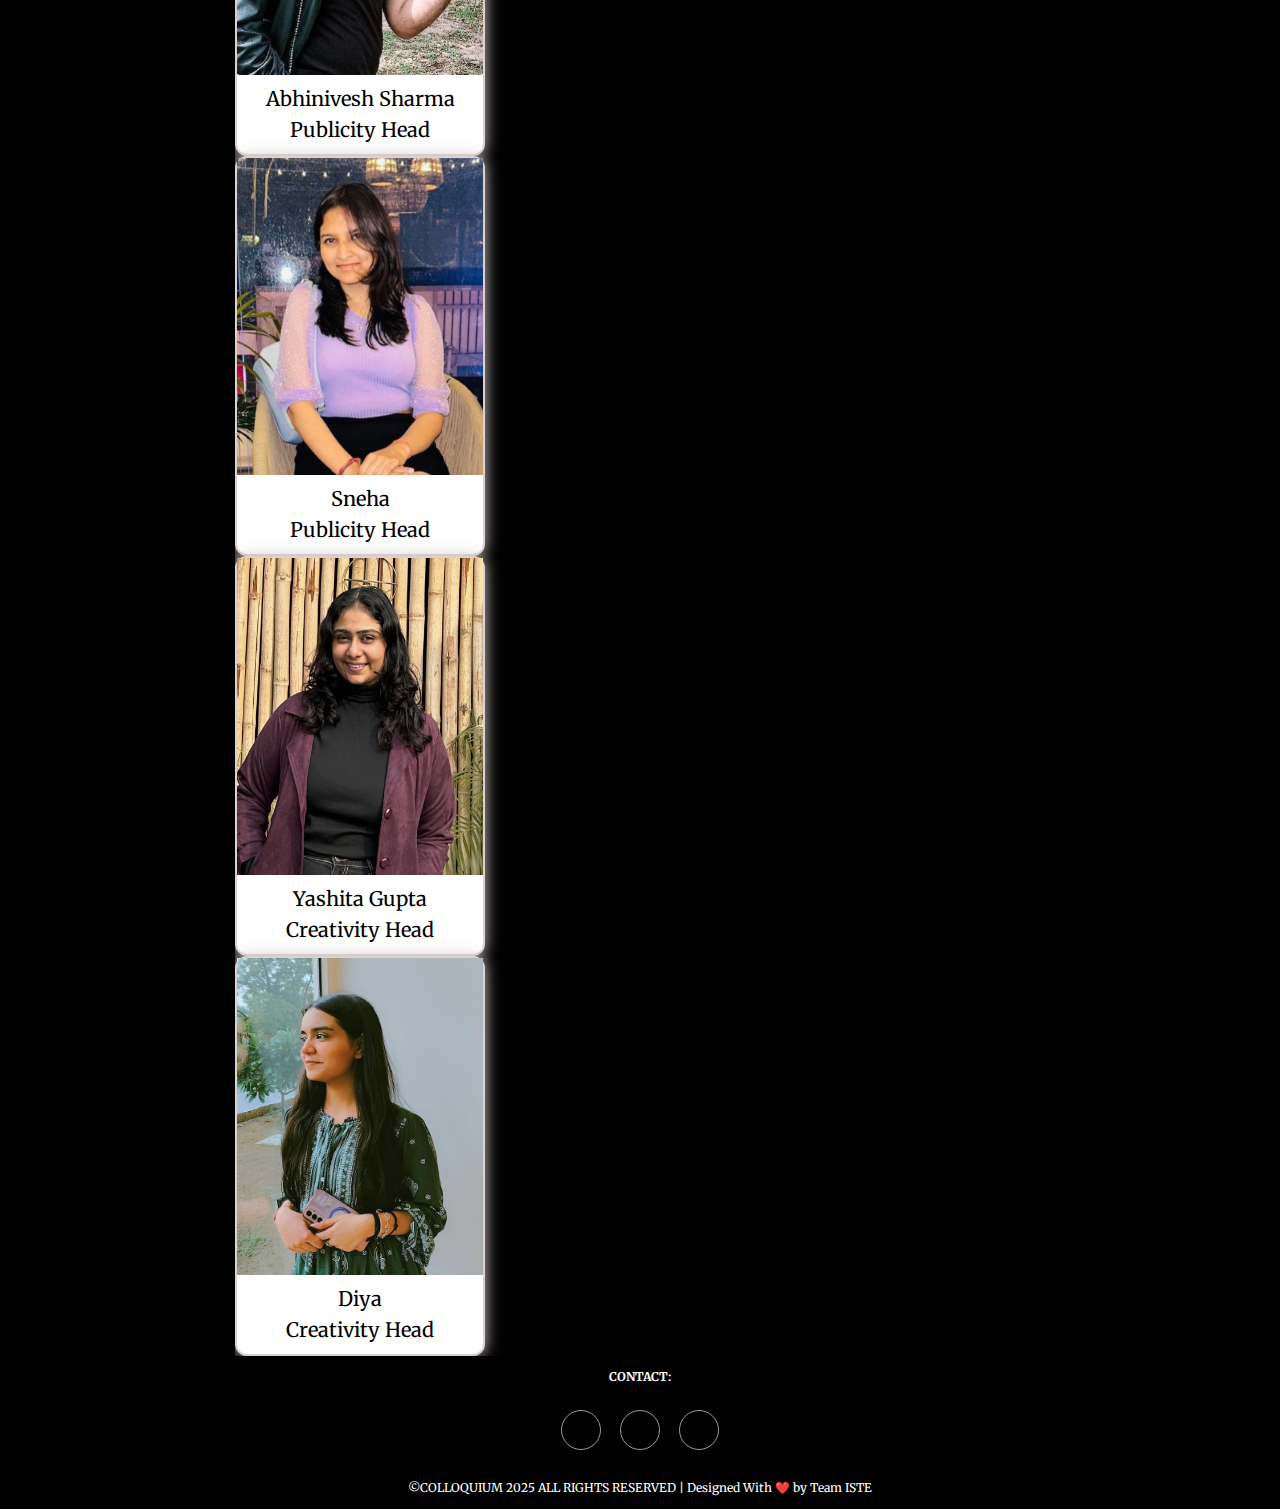
==== commit 0e50c107: "echoes" ====
--- a/index.html
+++ b/index.html
@@ -220,6 +220,11 @@
                     <p class="description">Health and Sustainability Partner</p>
                 </div>
                 <div class="sponsor">
+                    <img src="images/echoes.jpg" alt="Sponsor  Logo" class="sponsor-logo">
+                    <p class="description">Research and Development</p>
+                </div>
+
+                <div class="sponsor">
                     <img src="images/ai.png" alt="Sponsor 2 Logo" class="sponsor-logo">
                     <p class="description">AI Partner</p>
                 </div>
@@ -227,10 +232,10 @@
                     <img src="images/mentor.jpeg" alt="Sponsor 3 Logo" class="sponsor-logo">
                     <p class="description">Our mentoring Partner</p>
                 </div>
-                <div class="sponsor">
+                <!-- <div class="sponsor">
                     <img src="images/logo-4.jpg" alt="Sponsor 4 Logo" class="sponsor-logo">
                     <p class="description">AI Image Sponsor</p>
-                </div>
+                </div> -->
                 <div class="sponsor">
                     <img src="images/logo-5.jpg" alt="Sponsor 5 Logo" class="sponsor-logo">
                     <p class="description">Stock Learning Partner</p>
@@ -320,6 +325,23 @@
                     </div>
                 </div>
                 <div class="grid">
+                    <div class="image"><img src="images/TANISHQ.jpg" alt="Tanishq Soni"></div>
+                    <div class="name">
+                        <p class="person-name">Tanishq Soni</p>
+                        <p class="person-role">Logistics Head</p>
+                    </div>
+                </div>
+
+                <div class="grid">
+                    <div class="image"><img src="images/DIXANT.jpg" alt="Dixant"></div>
+                    <div class="name">
+                        <p class="person-name">Dixant</p>
+                        <p class="person-role">Logistics Head</p>
+                    </div>
+                </div>
+
+            </div>
+                <div class="grid">
                     <div class="image"><img src="images/lakshita.png" alt="Lakshita Gupta"></div>
                     <div class="name">
                         <p class="person-name">Lakshita Gupta</p>
@@ -433,23 +455,7 @@
                     </div>
                 </div>
 
-                <div class="grid">
-                    <div class="image"><img src="images/TANISHQ.jpg" alt="Tanishq Soni"></div>
-                    <div class="name">
-                        <p class="person-name">Tanishq Soni</p>
-                        <p class="person-role">Logistics Head</p>
-                    </div>
-                </div>
-
-                <div class="grid">
-                    <div class="image"><img src="images/DIXANT.jpg" alt="Dixant"></div>
-                    <div class="name">
-                        <p class="person-name">Dixant</p>
-                        <p class="person-role">Logistics Head</p>
-                    </div>
-                </div>
-
-            </div>
+                
             <button class="arrow arrow-right">&#10095;</button>
         </div>
     </div>
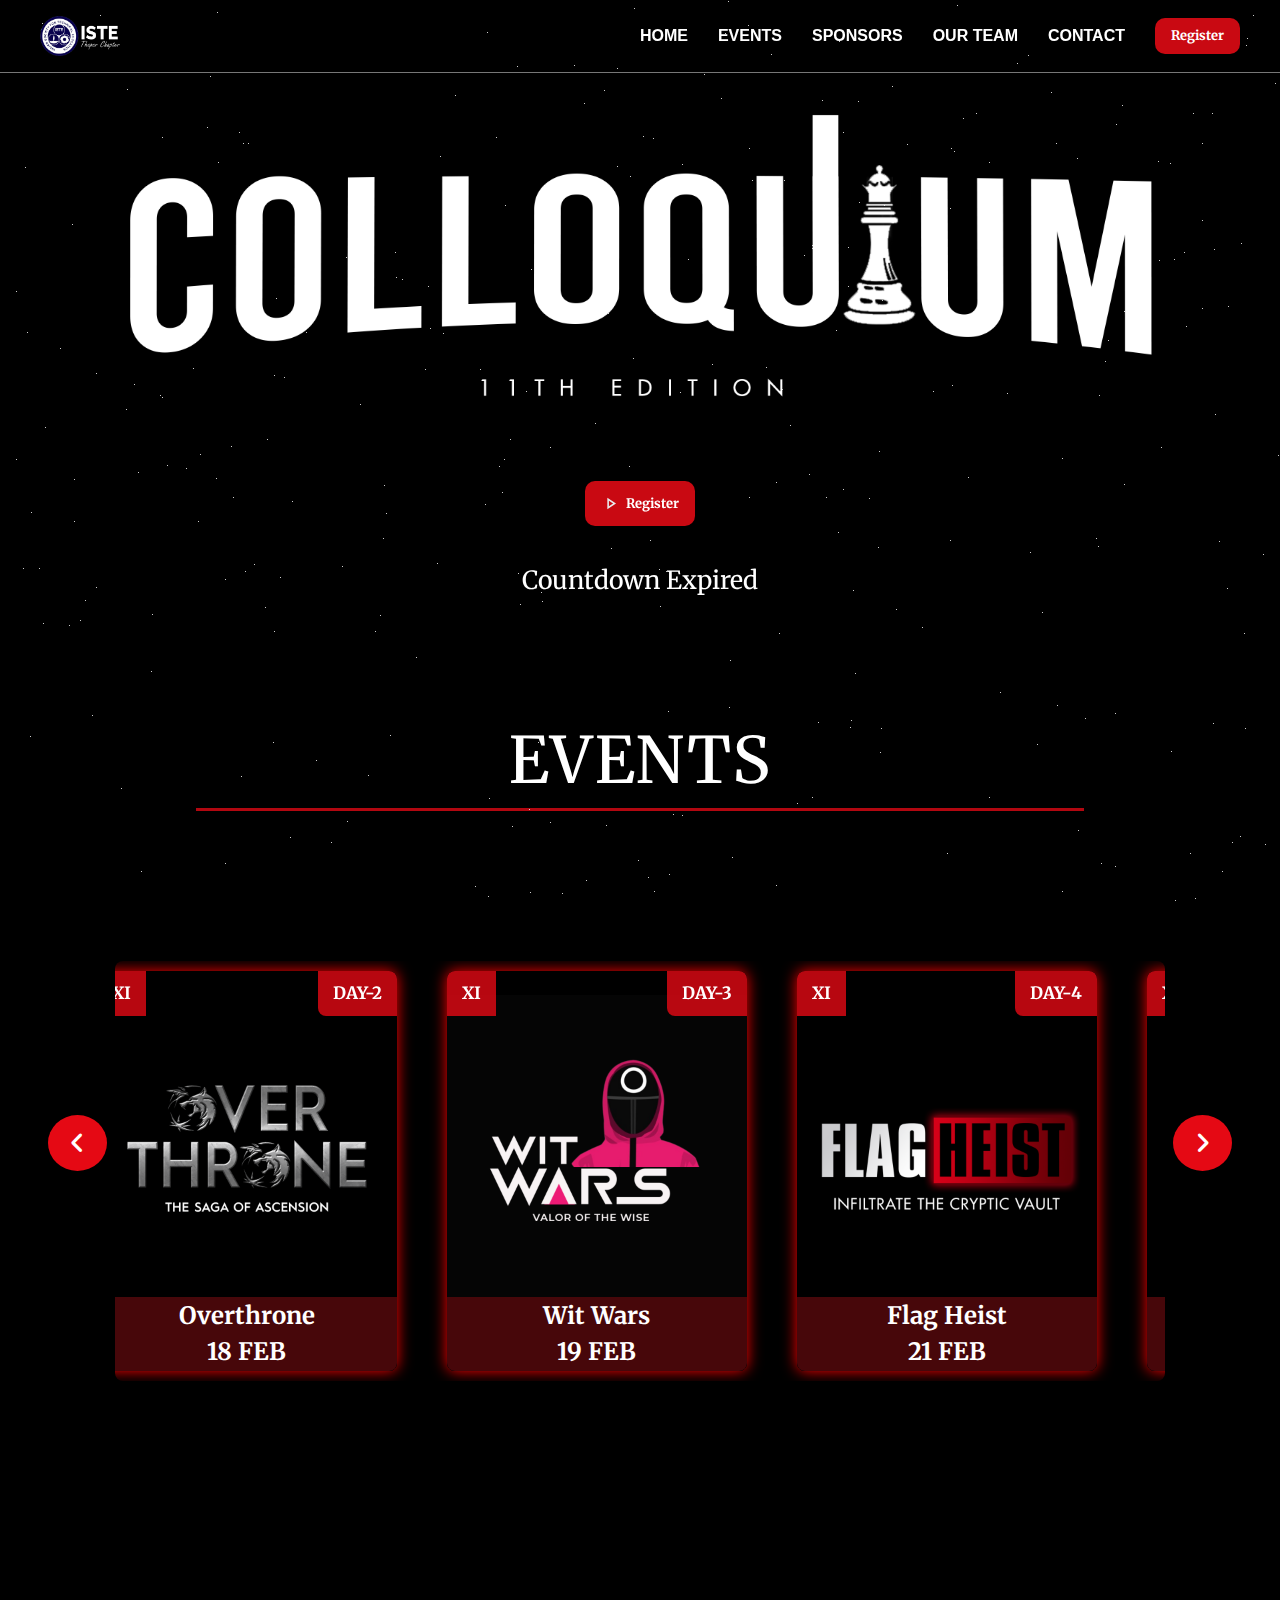
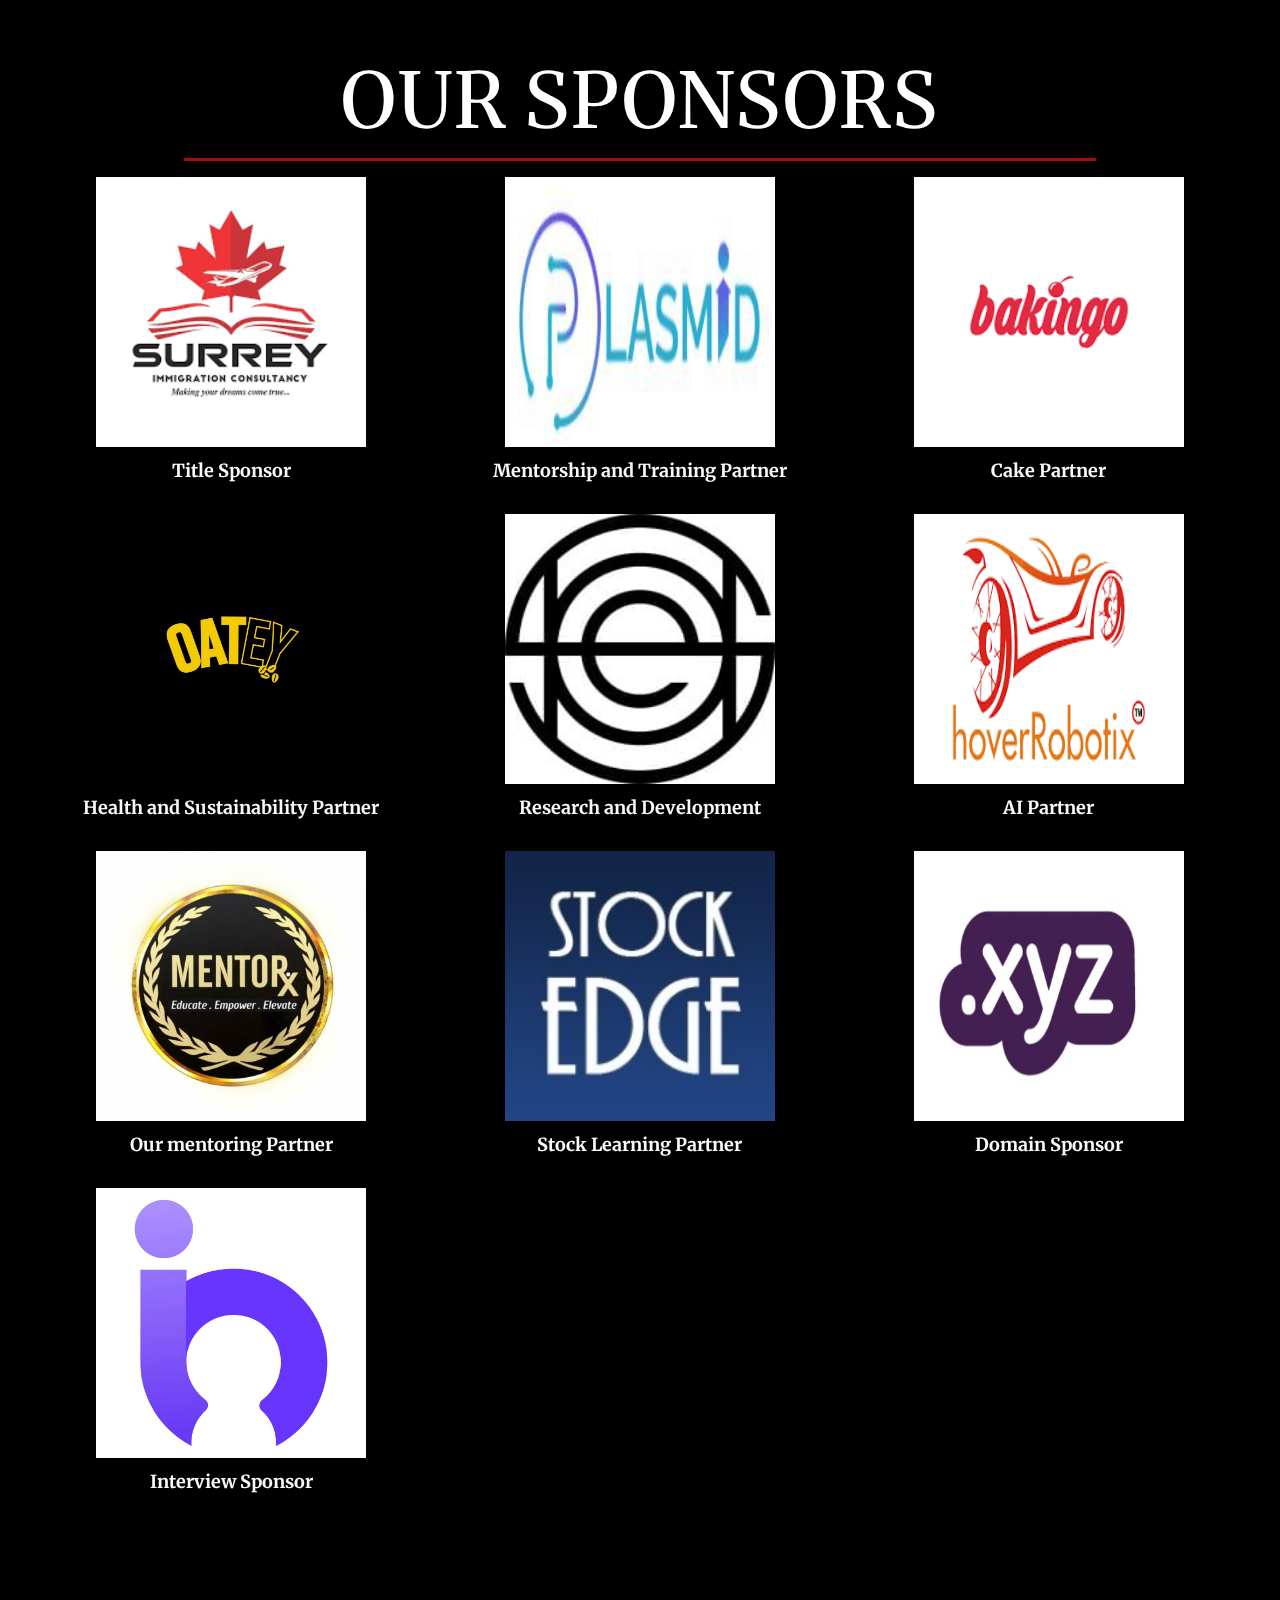
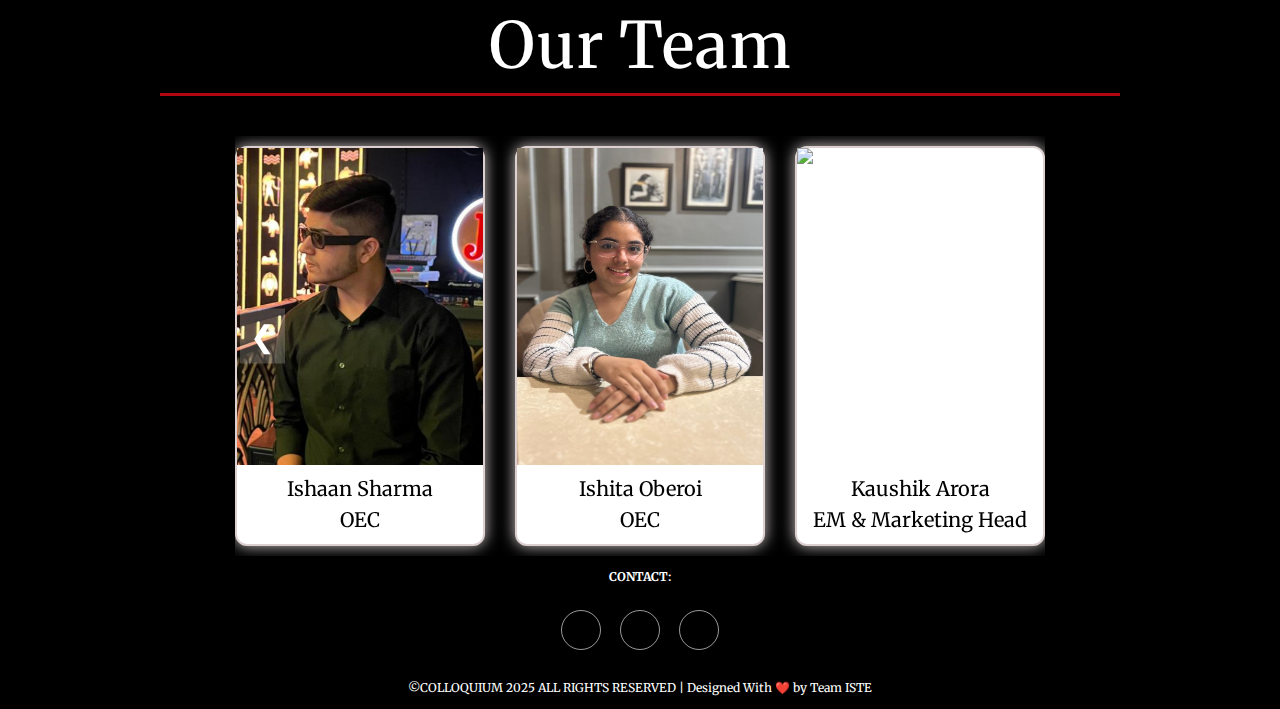
==== commit 62468793: "yayyy" ====
--- a/index.html
+++ b/index.html
@@ -324,6 +324,7 @@
                         <p>Documentation Head</p>
                     </div>
                 </div>
+                
                 <div class="grid">
                     <div class="image"><img src="images/TANISHQ.jpg" alt="Tanishq Soni"></div>
                     <div class="name">
@@ -340,7 +341,6 @@
                     </div>
                 </div>
 
-            </div>
                 <div class="grid">
                     <div class="image"><img src="images/lakshita.png" alt="Lakshita Gupta"></div>
                     <div class="name">
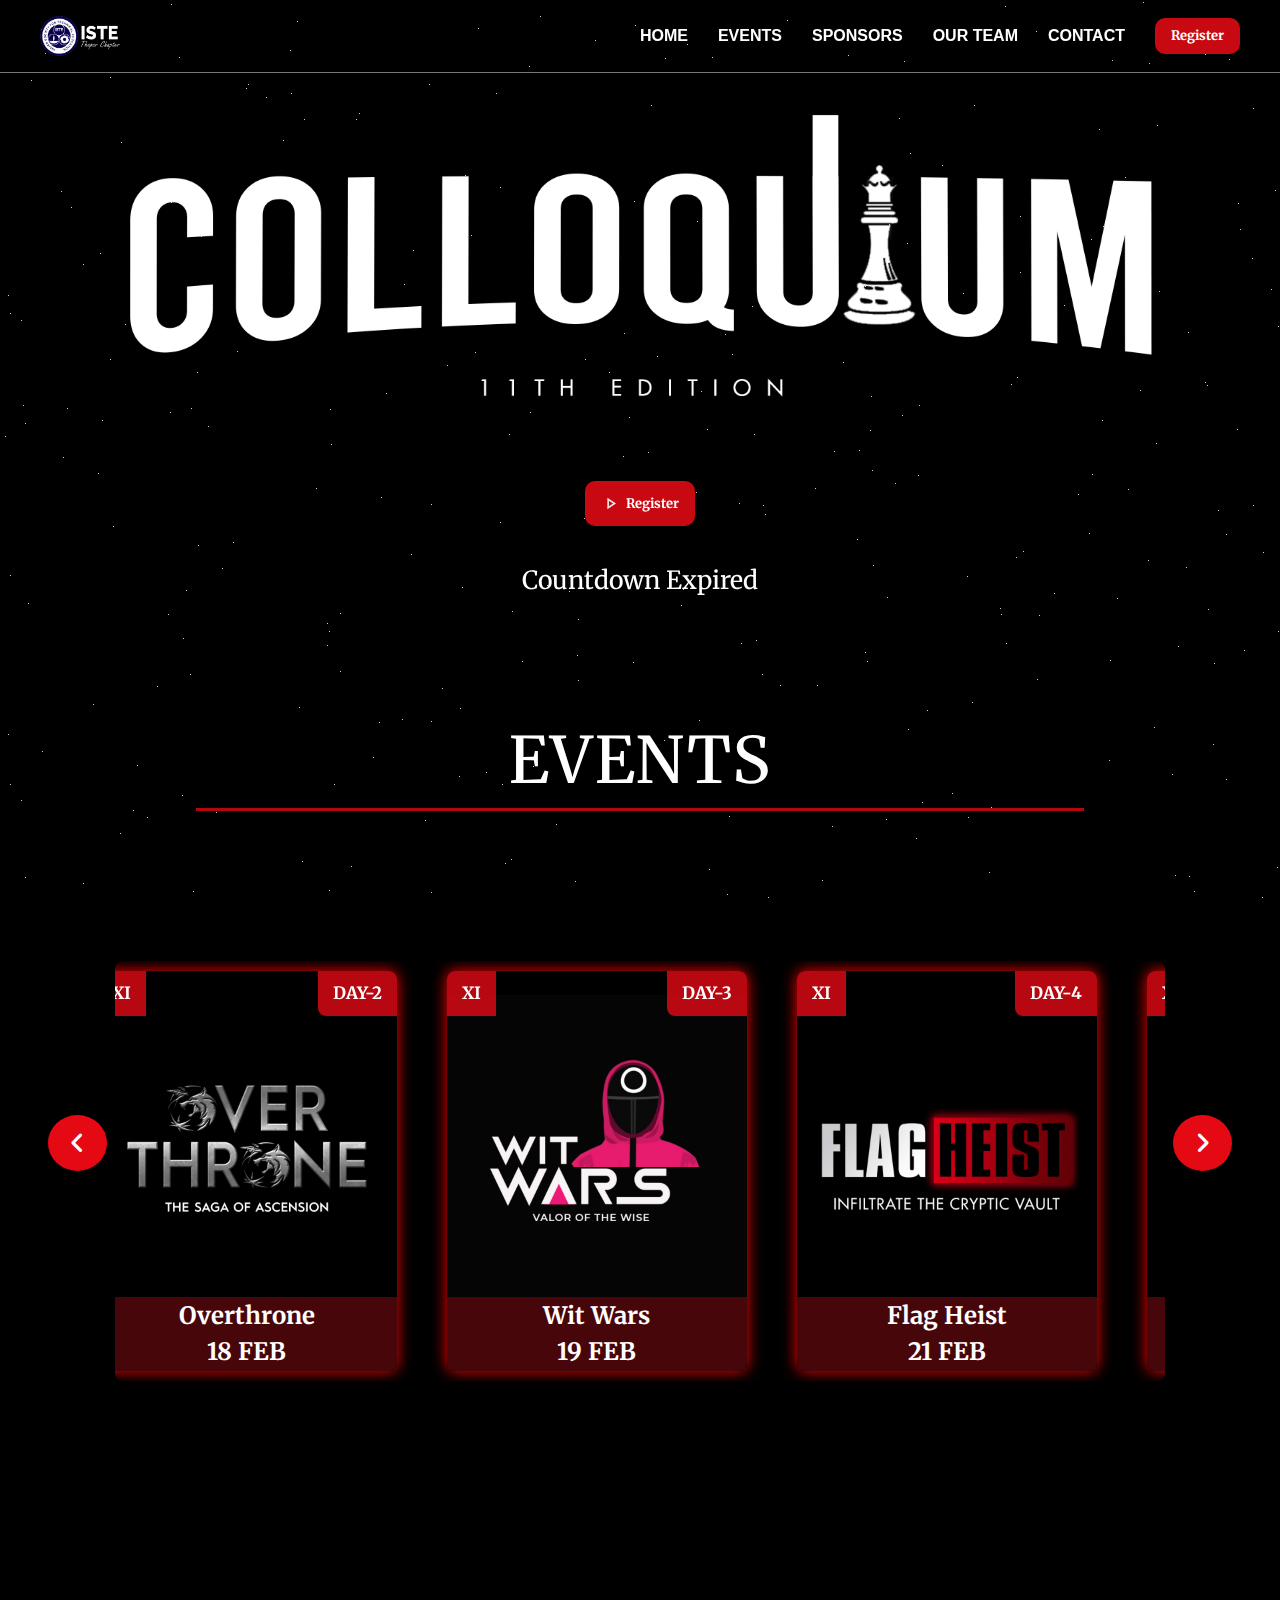
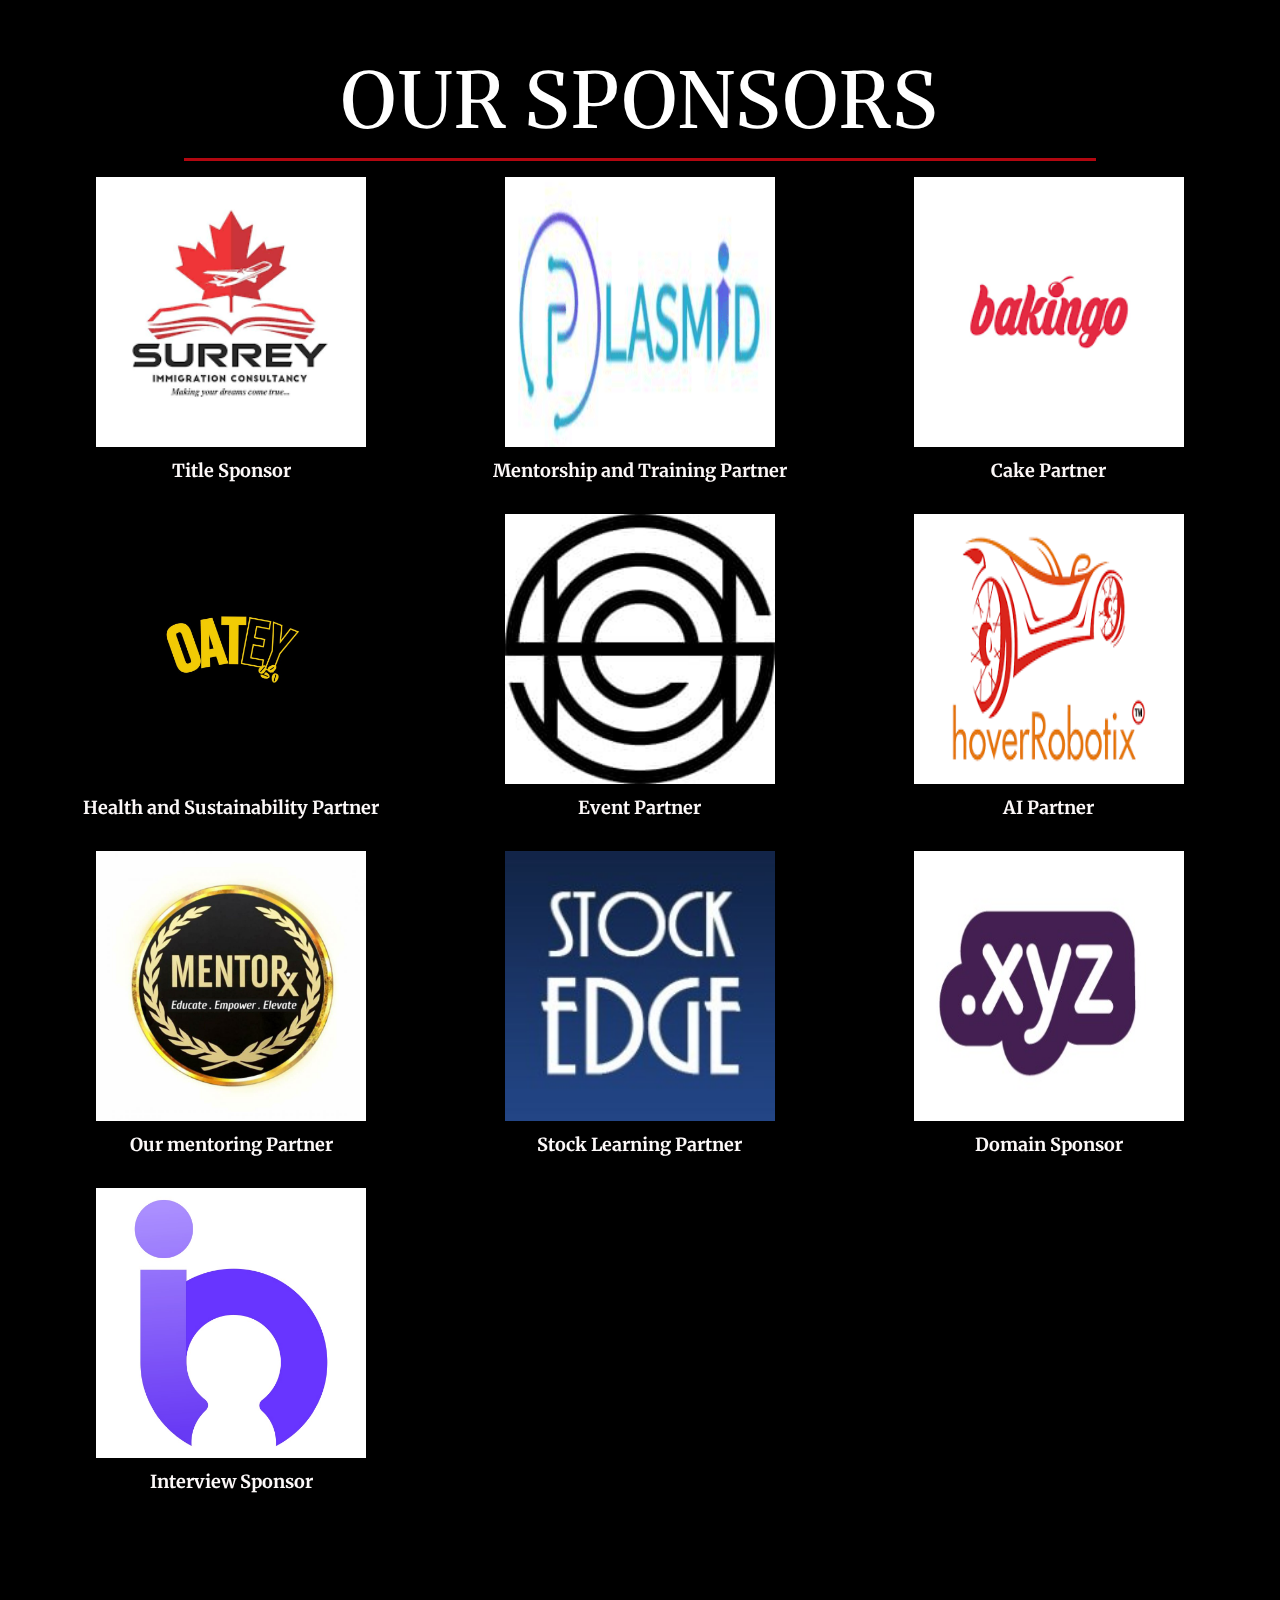
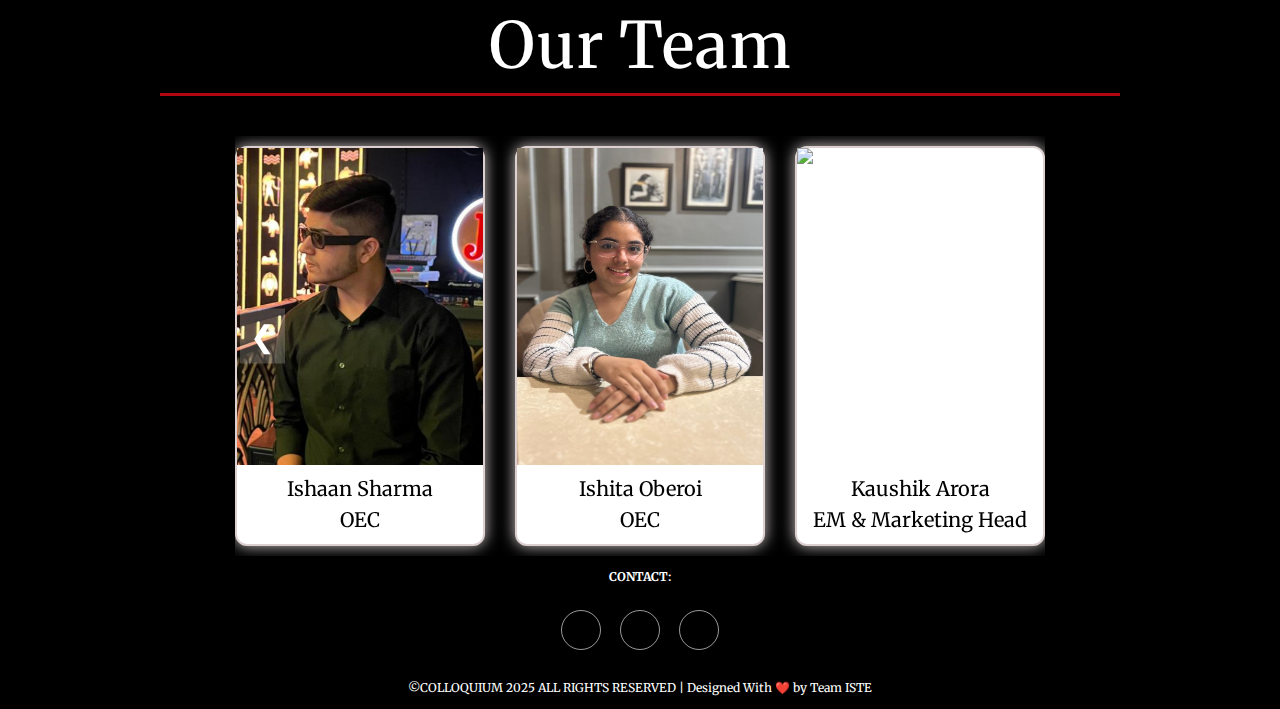
==== commit 30763fc9: "hehe" ====
--- a/index.html
+++ b/index.html
@@ -221,7 +221,7 @@
                 </div>
                 <div class="sponsor">
                     <img src="images/echoes.jpg" alt="Sponsor  Logo" class="sponsor-logo">
-                    <p class="description">Research and Development</p>
+                    <p class="description">Event Partner</p>
                 </div>
 
                 <div class="sponsor">
